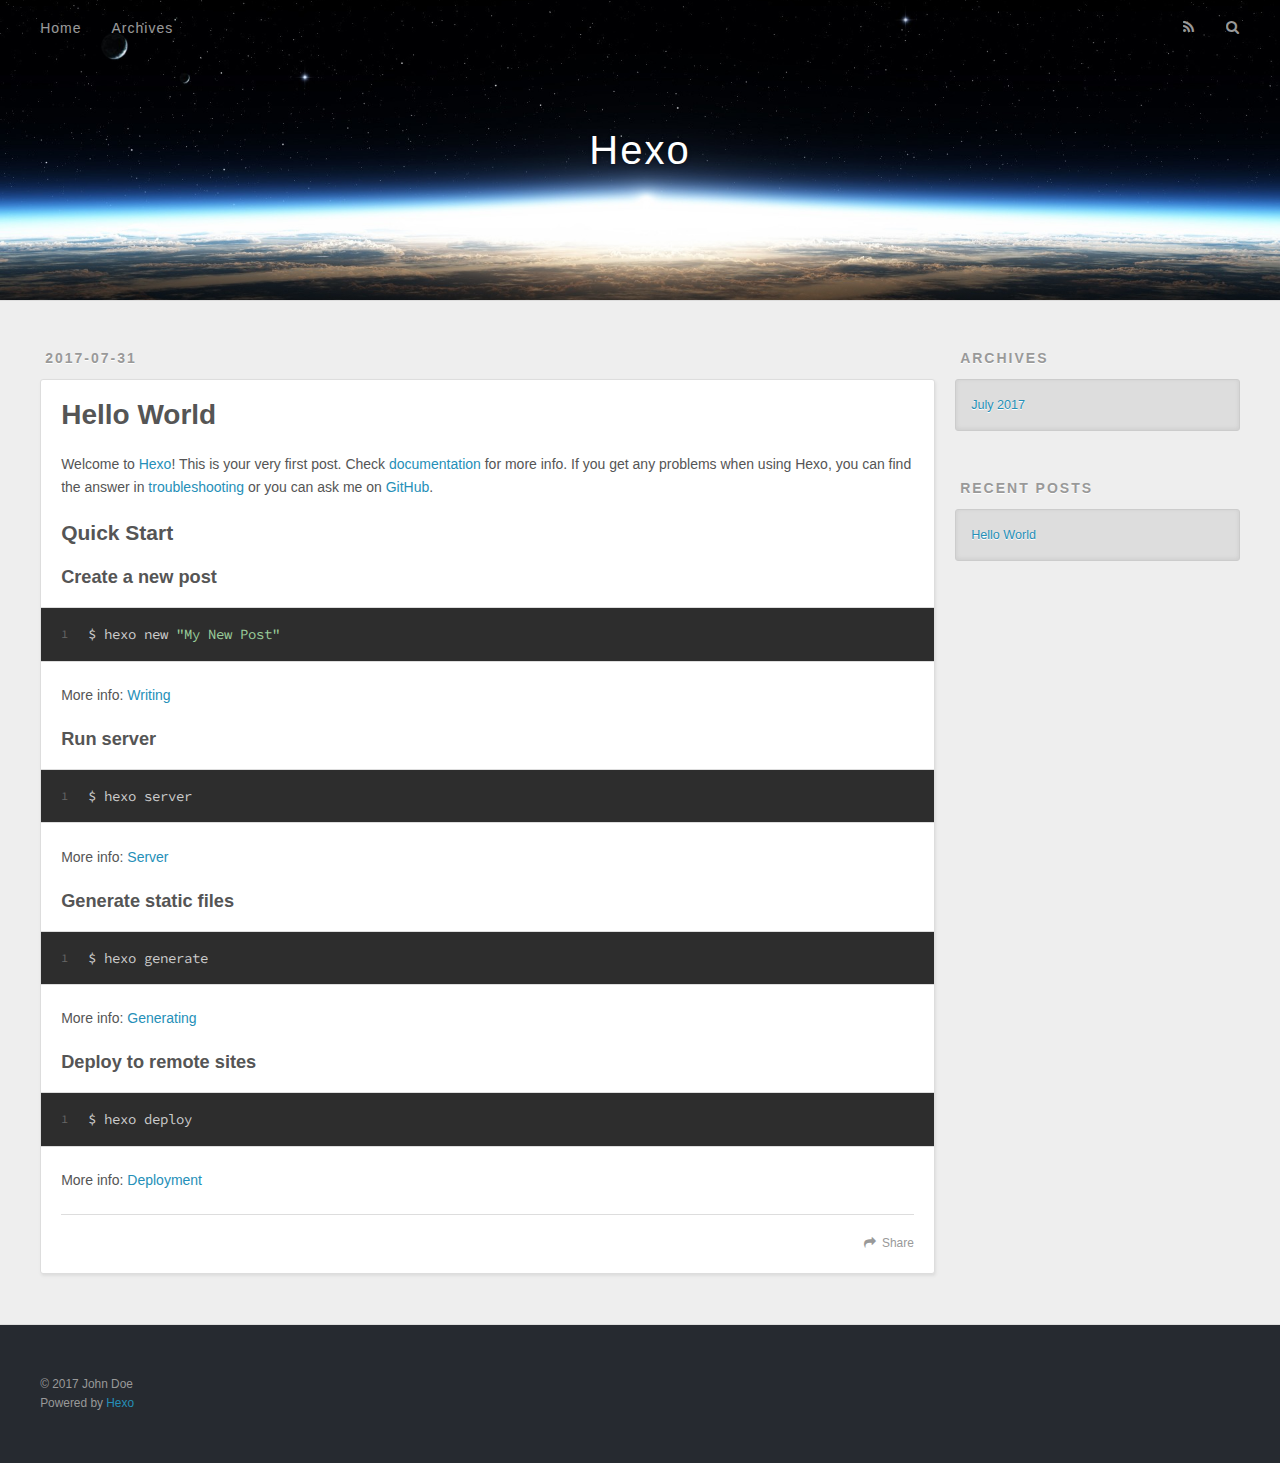
==== index.html @ 06f5e0d1 "Site updated: 2017-07-31 15:37:14" ====
<!DOCTYPE html>
<html>
<head>
  <meta charset="utf-8">
  
  <title>Hexo</title>
  <meta name="viewport" content="width=device-width, initial-scale=1, maximum-scale=1">
  <meta property="og:type" content="website">
<meta property="og:title" content="Hexo">
<meta property="og:url" content="http://www.hzyuanyong.cn/index.html">
<meta property="og:site_name" content="Hexo">
<meta name="twitter:card" content="summary">
<meta name="twitter:title" content="Hexo">
  
    <link rel="alternate" href="/atom.xml" title="Hexo" type="application/atom+xml">
  
  
    <link rel="icon" href="/favicon.png">
  
  
    <link href="//fonts.googleapis.com/css?family=Source+Code+Pro" rel="stylesheet" type="text/css">
  
  <link rel="stylesheet" href="/css/style.css">
  

</head>

<body>
  <div id="container">
    <div id="wrap">
      <header id="header">
  <div id="banner"></div>
  <div id="header-outer" class="outer">
    <div id="header-title" class="inner">
      <h1 id="logo-wrap">
        <a href="/" id="logo">Hexo</a>
      </h1>
      
    </div>
    <div id="header-inner" class="inner">
      <nav id="main-nav">
        <a id="main-nav-toggle" class="nav-icon"></a>
        
          <a class="main-nav-link" href="/">Home</a>
        
          <a class="main-nav-link" href="/archives">Archives</a>
        
      </nav>
      <nav id="sub-nav">
        
          <a id="nav-rss-link" class="nav-icon" href="/atom.xml" title="RSS Feed"></a>
        
        <a id="nav-search-btn" class="nav-icon" title="Search"></a>
      </nav>
      <div id="search-form-wrap">
        <form action="//google.com/search" method="get" accept-charset="UTF-8" class="search-form"><input type="search" name="q" class="search-form-input" placeholder="Search"><button type="submit" class="search-form-submit">&#xF002;</button><input type="hidden" name="sitesearch" value="http://www.hzyuanyong.cn"></form>
      </div>
    </div>
  </div>
</header>
      <div class="outer">
        <section id="main">
  
    <article id="post-hello-world" class="article article-type-post" itemscope itemprop="blogPost">
  <div class="article-meta">
    <a href="/2017/07/31/hello-world/" class="article-date">
  <time datetime="2017-07-31T07:21:22.000Z" itemprop="datePublished">2017-07-31</time>
</a>
    
  </div>
  <div class="article-inner">
    
    
      <header class="article-header">
        
  
    <h1 itemprop="name">
      <a class="article-title" href="/2017/07/31/hello-world/">Hello World</a>
    </h1>
  

      </header>
    
    <div class="article-entry" itemprop="articleBody">
      
        <p>Welcome to <a href="https://hexo.io/" target="_blank" rel="external">Hexo</a>! This is your very first post. Check <a href="https://hexo.io/docs/" target="_blank" rel="external">documentation</a> for more info. If you get any problems when using Hexo, you can find the answer in <a href="https://hexo.io/docs/troubleshooting.html" target="_blank" rel="external">troubleshooting</a> or you can ask me on <a href="https://github.com/hexojs/hexo/issues" target="_blank" rel="external">GitHub</a>.</p>
<h2 id="Quick-Start"><a href="#Quick-Start" class="headerlink" title="Quick Start"></a>Quick Start</h2><h3 id="Create-a-new-post"><a href="#Create-a-new-post" class="headerlink" title="Create a new post"></a>Create a new post</h3><figure class="highlight bash"><table><tr><td class="gutter"><pre><div class="line">1</div></pre></td><td class="code"><pre><div class="line">$ hexo new <span class="string">"My New Post"</span></div></pre></td></tr></table></figure>
<p>More info: <a href="https://hexo.io/docs/writing.html" target="_blank" rel="external">Writing</a></p>
<h3 id="Run-server"><a href="#Run-server" class="headerlink" title="Run server"></a>Run server</h3><figure class="highlight bash"><table><tr><td class="gutter"><pre><div class="line">1</div></pre></td><td class="code"><pre><div class="line">$ hexo server</div></pre></td></tr></table></figure>
<p>More info: <a href="https://hexo.io/docs/server.html" target="_blank" rel="external">Server</a></p>
<h3 id="Generate-static-files"><a href="#Generate-static-files" class="headerlink" title="Generate static files"></a>Generate static files</h3><figure class="highlight bash"><table><tr><td class="gutter"><pre><div class="line">1</div></pre></td><td class="code"><pre><div class="line">$ hexo generate</div></pre></td></tr></table></figure>
<p>More info: <a href="https://hexo.io/docs/generating.html" target="_blank" rel="external">Generating</a></p>
<h3 id="Deploy-to-remote-sites"><a href="#Deploy-to-remote-sites" class="headerlink" title="Deploy to remote sites"></a>Deploy to remote sites</h3><figure class="highlight bash"><table><tr><td class="gutter"><pre><div class="line">1</div></pre></td><td class="code"><pre><div class="line">$ hexo deploy</div></pre></td></tr></table></figure>
<p>More info: <a href="https://hexo.io/docs/deployment.html" target="_blank" rel="external">Deployment</a></p>

      
    </div>
    <footer class="article-footer">
      <a data-url="http://www.hzyuanyong.cn/2017/07/31/hello-world/" data-id="cj5rudbe00000wp45pvt9ga1l" class="article-share-link">Share</a>
      
      
    </footer>
  </div>
  
</article>


  

</section>
        
          <aside id="sidebar">
  
    

  
    

  
    
  
    
  <div class="widget-wrap">
    <h3 class="widget-title">Archives</h3>
    <div class="widget">
      <ul class="archive-list"><li class="archive-list-item"><a class="archive-list-link" href="/archives/2017/07/">July 2017</a></li></ul>
    </div>
  </div>


  
    
  <div class="widget-wrap">
    <h3 class="widget-title">Recent Posts</h3>
    <div class="widget">
      <ul>
        
          <li>
            <a href="/2017/07/31/hello-world/">Hello World</a>
          </li>
        
      </ul>
    </div>
  </div>

  
</aside>
        
      </div>
      <footer id="footer">
  
  <div class="outer">
    <div id="footer-info" class="inner">
      &copy; 2017 John Doe<br>
      Powered by <a href="http://hexo.io/" target="_blank">Hexo</a>
    </div>
  </div>
</footer>
    </div>
    <nav id="mobile-nav">
  
    <a href="/" class="mobile-nav-link">Home</a>
  
    <a href="/archives" class="mobile-nav-link">Archives</a>
  
</nav>
    

<script src="//ajax.googleapis.com/ajax/libs/jquery/2.0.3/jquery.min.js"></script>


  <link rel="stylesheet" href="/fancybox/jquery.fancybox.css">
  <script src="/fancybox/jquery.fancybox.pack.js"></script>


<script src="/js/script.js"></script>

  </div>
</body>
</html>
---- css/style.css ----
body {
  width: 100%;
}
body:before,
body:after {
  content: "";
  display: table;
}
body:after {
  clear: both;
}
html,
body,
div,
span,
applet,
object,
iframe,
h1,
h2,
h3,
h4,
h5,
h6,
p,
blockquote,
pre,
a,
abbr,
acronym,
address,
big,
cite,
code,
del,
dfn,
em,
img,
ins,
kbd,
q,
s,
samp,
small,
strike,
strong,
sub,
sup,
tt,
var,
dl,
dt,
dd,
ol,
ul,
li,
fieldset,
form,
label,
legend,
table,
caption,
tbody,
tfoot,
thead,
tr,
th,
td {
  margin: 0;
  padding: 0;
  border: 0;
  outline: 0;
  font-weight: inherit;
  font-style: inherit;
  font-family: inherit;
  font-size: 100%;
  vertical-align: baseline;
}
body {
  line-height: 1;
  color: #000;
  background: #fff;
}
ol,
ul {
  list-style: none;
}
table {
  border-collapse: separate;
  border-spacing: 0;
  vertical-align: middle;
}
caption,
th,
td {
  text-align: left;
  font-weight: normal;
  vertical-align: middle;
}
a img {
  border: none;
}
input,
button {
  margin: 0;
  padding: 0;
}
input::-moz-focus-inner,
button::-moz-focus-inner {
  border: 0;
  padding: 0;
}
@font-face {
  font-family: FontAwesome;
  font-style: normal;
  font-weight: normal;
  src: url("fonts/fontawesome-webfont.eot?v=#4.0.3");
  src: url("fonts/fontawesome-webfont.eot?#iefix&v=#4.0.3") format("embedded-opentype"), url("fonts/fontawesome-webfont.woff?v=#4.0.3") format("woff"), url("fonts/fontawesome-webfont.ttf?v=#4.0.3") format("truetype"), url("fonts/fontawesome-webfont.svg#fontawesomeregular?v=#4.0.3") format("svg");
}
html,
body,
#container {
  height: 100%;
}
body {
  background: #eee;
  font: 14px "Helvetica Neue", Helvetica, Arial, sans-serif;
  -webkit-text-size-adjust: 100%;
}
.outer {
  max-width: 1220px;
  margin: 0 auto;
  padding: 0 20px;
}
.outer:before,
.outer:after {
  content: "";
  display: table;
}
.outer:after {
  clear: both;
}
.inner {
  display: inline;
  float: left;
  width: 98.33333333333333%;
  margin: 0 0.833333333333333%;
}
.left,
.alignleft {
  float: left;
}
.right,
.alignright {
  float: right;
}
.clear {
  clear: both;
}
#container {
  position: relative;
}
.mobile-nav-on {
  overflow: hidden;
}
#wrap {
  height: 100%;
  width: 100%;
  position: absolute;
  top: 0;
  left: 0;
  -webkit-transition: 0.2s ease-out;
  -moz-transition: 0.2s ease-out;
  -ms-transition: 0.2s ease-out;
  transition: 0.2s ease-out;
  z-index: 1;
  background: #eee;
}
.mobile-nav-on #wrap {
  left: 280px;
}
@media screen and (min-width: 768px) {
  #main {
    display: inline;
    float: left;
    width: 73.33333333333333%;
    margin: 0 0.833333333333333%;
  }
}
.article-date,
.article-category-link,
.archive-year,
.widget-title {
  text-decoration: none;
  text-transform: uppercase;
  letter-spacing: 2px;
  color: #999;
  margin-bottom: 1em;
  margin-left: 5px;
  line-height: 1em;
  text-shadow: 0 1px #fff;
  font-weight: bold;
}
.article-inner,
.archive-article-inner {
  background: #fff;
  -webkit-box-shadow: 1px 2px 3px #ddd;
  box-shadow: 1px 2px 3px #ddd;
  border: 1px solid #ddd;
  border-radius: 3px;
}
.article-entry h1,
.widget h1 {
  font-size: 2em;
}
.article-entry h2,
.widget h2 {
  font-size: 1.5em;
}
.article-entry h3,
.widget h3 {
  font-size: 1.3em;
}
.article-entry h4,
.widget h4 {
  font-size: 1.2em;
}
.article-entry h5,
.widget h5 {
  font-size: 1em;
}
.article-entry h6,
.widget h6 {
  font-size: 1em;
  color: #999;
}
.article-entry hr,
.widget hr {
  border: 1px dashed #ddd;
}
.article-entry strong,
.widget strong {
  font-weight: bold;
}
.article-entry em,
.widget em,
.article-entry cite,
.widget cite {
  font-style: italic;
}
.article-entry sup,
.widget sup,
.article-entry sub,
.widget sub {
  font-size: 0.75em;
  line-height: 0;
  position: relative;
  vertical-align: baseline;
}
.article-entry sup,
.widget sup {
  top: -0.5em;
}
.article-entry sub,
.widget sub {
  bottom: -0.2em;
}
.article-entry small,
.widget small {
  font-size: 0.85em;
}
.article-entry acronym,
.widget acronym,
.article-entry abbr,
.widget abbr {
  border-bottom: 1px dotted;
}
.article-entry ul,
.widget ul,
.article-entry ol,
.widget ol,
.article-entry dl,
.widget dl {
  margin: 0 20px;
  line-height: 1.6em;
}
.article-entry ul ul,
.widget ul ul,
.article-entry ol ul,
.widget ol ul,
.article-entry ul ol,
.widget ul ol,
.article-entry ol ol,
.widget ol ol {
  margin-top: 0;
  margin-bottom: 0;
}
.article-entry ul,
.widget ul {
  list-style: disc;
}
.article-entry ol,
.widget ol {
  list-style: decimal;
}
.article-entry dt,
.widget dt {
  font-weight: bold;
}
#header {
  height: 300px;
  position: relative;
  border-bottom: 1px solid #ddd;
}
#header:before,
#header:after {
  content: "";
  position: absolute;
  left: 0;
  right: 0;
  height: 40px;
}
#header:before {
  top: 0;
  background: -webkit-linear-gradient(rgba(0,0,0,0.2), transparent);
  background: -moz-linear-gradient(rgba(0,0,0,0.2), transparent);
  background: -ms-linear-gradient(rgba(0,0,0,0.2), transparent);
  background: linear-gradient(rgba(0,0,0,0.2), transparent);
}
#header:after {
  bottom: 0;
  background: -webkit-linear-gradient(transparent, rgba(0,0,0,0.2));
  background: -moz-linear-gradient(transparent, rgba(0,0,0,0.2));
  background: -ms-linear-gradient(transparent, rgba(0,0,0,0.2));
  background: linear-gradient(transparent, rgba(0,0,0,0.2));
}
#header-outer {
  height: 100%;
  position: relative;
}
#header-inner {
  position: relative;
  overflow: hidden;
}
#banner {
  position: absolute;
  top: 0;
  left: 0;
  width: 100%;
  height: 100%;
  background: url("images/banner.jpg") center #000;
  -webkit-background-size: cover;
  -moz-background-size: cover;
  background-size: cover;
  z-index: -1;
}
#header-title {
  text-align: center;
  height: 40px;
  position: absolute;
  top: 50%;
  left: 0;
  margin-top: -20px;
}
#logo,
#subtitle {
  text-decoration: none;
  color: #fff;
  font-weight: 300;
  text-shadow: 0 1px 4px rgba(0,0,0,0.3);
}
#logo {
  font-size: 40px;
  line-height: 40px;
  letter-spacing: 2px;
}
#subtitle {
  font-size: 16px;
  line-height: 16px;
  letter-spacing: 1px;
}
#subtitle-wrap {
  margin-top: 16px;
}
#main-nav {
  float: left;
  margin-left: -15px;
}
.nav-icon,
.main-nav-link {
  float: left;
  color: #fff;
  opacity: 0.6;
  text-decoration: none;
  text-shadow: 0 1px rgba(0,0,0,0.2);
  -webkit-transition: opacity 0.2s;
  -moz-transition: opacity 0.2s;
  -ms-transition: opacity 0.2s;
  transition: opacity 0.2s;
  display: block;
  padding: 20px 15px;
}
.nav-icon:hover,
.main-nav-link:hover {
  opacity: 1;
}
.nav-icon {
  font-family: FontAwesome;
  text-align: center;
  font-size: 14px;
  width: 14px;
  height: 14px;
  padding: 20px 15px;
  position: relative;
  cursor: pointer;
}
.main-nav-link {
  font-weight: 300;
  letter-spacing: 1px;
}
@media screen and (max-width: 479px) {
  .main-nav-link {
    display: none;
  }
}
#main-nav-toggle {
  display: none;
}
#main-nav-toggle:before {
  content: "\f0c9";
}
@media screen and (max-width: 479px) {
  #main-nav-toggle {
    display: block;
  }
}
#sub-nav {
  float: right;
  margin-right: -15px;
}
#nav-rss-link:before {
  content: "\f09e";
}
#nav-search-btn:before {
  content: "\f002";
}
#search-form-wrap {
  position: absolute;
  top: 15px;
  width: 150px;
  height: 30px;
  right: -150px;
  opacity: 0;
  -webkit-transition: 0.2s ease-out;
  -moz-transition: 0.2s ease-out;
  -ms-transition: 0.2s ease-out;
  transition: 0.2s ease-out;
}
#search-form-wrap.on {
  opacity: 1;
  right: 0;
}
@media screen and (max-width: 479px) {
  #search-form-wrap {
    width: 100%;
    right: -100%;
  }
}
.search-form {
  position: absolute;
  top: 0;
  left: 0;
  right: 0;
  background: #fff;
  padding: 5px 15px;
  border-radius: 15px;
  -webkit-box-shadow: 0 0 10px rgba(0,0,0,0.3);
  box-shadow: 0 0 10px rgba(0,0,0,0.3);
}
.search-form-input {
  border: none;
  background: none;
  color: #555;
  width: 100%;
  font: 13px "Helvetica Neue", Helvetica, Arial, sans-serif;
  outline: none;
}
.search-form-input::-webkit-search-results-decoration,
.search-form-input::-webkit-search-cancel-button {
  -webkit-appearance: none;
}
.search-form-submit {
  position: absolute;
  top: 50%;
  right: 10px;
  margin-top: -7px;
  font: 13px FontAwesome;
  border: none;
  background: none;
  color: #bbb;
  cursor: pointer;
}
.search-form-submit:hover,
.search-form-submit:focus {
  color: #777;
}
.article {
  margin: 50px 0;
}
.article-inner {
  overflow: hidden;
}
.article-meta:before,
.article-meta:after {
  content: "";
  display: table;
}
.article-meta:after {
  clear: both;
}
.article-date {
  float: left;
}
.article-category {
  float: left;
  line-height: 1em;
  color: #ccc;
  text-shadow: 0 1px #fff;
  margin-left: 8px;
}
.article-category:before {
  content: "\2022";
}
.article-category-link {
  margin: 0 12px 1em;
}
.article-header {
  padding: 20px 20px 0;
}
.article-title {
  text-decoration: none;
  font-size: 2em;
  font-weight: bold;
  color: #555;
  line-height: 1.1em;
  -webkit-transition: color 0.2s;
  -moz-transition: color 0.2s;
  -ms-transition: color 0.2s;
  transition: color 0.2s;
}
a.article-title:hover {
  color: #258fb8;
}
.article-entry {
  color: #555;
  padding: 0 20px;
}
.article-entry:before,
.article-entry:after {
  content: "";
  display: table;
}
.article-entry:after {
  clear: both;
}
.article-entry p,
.article-entry table {
  line-height: 1.6em;
  margin: 1.6em 0;
}
.article-entry h1,
.article-entry h2,
.article-entry h3,
.article-entry h4,
.article-entry h5,
.article-entry h6 {
  font-weight: bold;
}
.article-entry h1,
.article-entry h2,
.article-entry h3,
.article-entry h4,
.article-entry h5,
.article-entry h6 {
  line-height: 1.1em;
  margin: 1.1em 0;
}
.article-entry a {
  color: #258fb8;
  text-decoration: none;
}
.article-entry a:hover {
  text-decoration: underline;
}
.article-entry ul,
.article-entry ol,
.article-entry dl {
  margin-top: 1.6em;
  margin-bottom: 1.6em;
}
.article-entry img,
.article-entry video {
  max-width: 100%;
  height: auto;
  display: block;
  margin: auto;
}
.article-entry iframe {
  border: none;
}
.article-entry table {
  width: 100%;
  border-collapse: collapse;
  border-spacing: 0;
}
.article-entry th {
  font-weight: bold;
  border-bottom: 3px solid #ddd;
  padding-bottom: 0.5em;
}
.article-entry td {
  border-bottom: 1px solid #ddd;
  padding: 10px 0;
}
.article-entry blockquote {
  font-family: Georgia, "Times New Roman", serif;
  font-size: 1.4em;
  margin: 1.6em 20px;
  text-align: center;
}
.article-entry blockquote footer {
  font-size: 14px;
  margin: 1.6em 0;
  font-family: "Helvetica Neue", Helvetica, Arial, sans-serif;
}
.article-entry blockquote footer cite:before {
  content: "—";
  padding: 0 0.5em;
}
.article-entry .pullquote {
  text-align: left;
  width: 45%;
  margin: 0;
}
.article-entry .pullquote.left {
  margin-left: 0.5em;
  margin-right: 1em;
}
.article-entry .pullquote.right {
  margin-right: 0.5em;
  margin-left: 1em;
}
.article-entry .caption {
  color: #999;
  display: block;
  font-size: 0.9em;
  margin-top: 0.5em;
  position: relative;
  text-align: center;
}
.article-entry .video-container {
  position: relative;
  padding-top: 56.25%;
  height: 0;
  overflow: hidden;
}
.article-entry .video-container iframe,
.article-entry .video-container object,
.article-entry .video-container embed {
  position: absolute;
  top: 0;
  left: 0;
  width: 100%;
  height: 100%;
  margin-top: 0;
}
.article-more-link a {
  display: inline-block;
  line-height: 1em;
  padding: 6px 15px;
  border-radius: 15px;
  background: #eee;
  color: #999;
  text-shadow: 0 1px #fff;
  text-decoration: none;
}
.article-more-link a:hover {
  background: #258fb8;
  color: #fff;
  text-decoration: none;
  text-shadow: 0 1px #1e7293;
}
.article-footer {
  font-size: 0.85em;
  line-height: 1.6em;
  border-top: 1px solid #ddd;
  padding-top: 1.6em;
  margin: 0 20px 20px;
}
.article-footer:before,
.article-footer:after {
  content: "";
  display: table;
}
.article-footer:after {
  clear: both;
}
.article-footer a {
  color: #999;
  text-decoration: none;
}
.article-footer a:hover {
  color: #555;
}
.article-tag-list-item {
  float: left;
  margin-right: 10px;
}
.article-tag-list-link:before {
  content: "#";
}
.article-comment-link {
  float: right;
}
.article-comment-link:before {
  content: "\f075";
  font-family: FontAwesome;
  padding-right: 8px;
}
.article-share-link {
  cursor: pointer;
  float: right;
  margin-left: 20px;
}
.article-share-link:before {
  content: "\f064";
  font-family: FontAwesome;
  padding-right: 6px;
}
#article-nav {
  position: relative;
}
#article-nav:before,
#article-nav:after {
  content: "";
  display: table;
}
#article-nav:after {
  clear: both;
}
@media screen and (min-width: 768px) {
  #article-nav {
    margin: 50px 0;
  }
  #article-nav:before {
    width: 8px;
    height: 8px;
    position: absolute;
    top: 50%;
    left: 50%;
    margin-top: -4px;
    margin-left: -4px;
    content: "";
    border-radius: 50%;
    background: #ddd;
    -webkit-box-shadow: 0 1px 2px #fff;
    box-shadow: 0 1px 2px #fff;
  }
}
.article-nav-link-wrap {
  text-decoration: none;
  text-shadow: 0 1px #fff;
  color: #999;
  -webkit-box-sizing: border-box;
  -moz-box-sizing: border-box;
  box-sizing: border-box;
  margin-top: 50px;
  text-align: center;
  display: block;
}
.article-nav-link-wrap:hover {
  color: #555;
}
@media screen and (min-width: 768px) {
  .article-nav-link-wrap {
    width: 50%;
    margin-top: 0;
  }
}
@media screen and (min-width: 768px) {
  #article-nav-newer {
    float: left;
    text-align: right;
    padding-right: 20px;
  }
}
@media screen and (min-width: 768px) {
  #article-nav-older {
    float: right;
    text-align: left;
    padding-left: 20px;
  }
}
.article-nav-caption {
  text-transform: uppercase;
  letter-spacing: 2px;
  color: #ddd;
  line-height: 1em;
  font-weight: bold;
}
#article-nav-newer .article-nav-caption {
  margin-right: -2px;
}
.article-nav-title {
  font-size: 0.85em;
  line-height: 1.6em;
  margin-top: 0.5em;
}
.article-share-box {
  position: absolute;
  display: none;
  background: #fff;
  -webkit-box-shadow: 1px 2px 10px rgba(0,0,0,0.2);
  box-shadow: 1px 2px 10px rgba(0,0,0,0.2);
  border-radius: 3px;
  margin-left: -145px;
  overflow: hidden;
  z-index: 1;
}
.article-share-box.on {
  display: block;
}
.article-share-input {
  width: 100%;
  background: none;
  -webkit-box-sizing: border-box;
  -moz-box-sizing: border-box;
  box-sizing: border-box;
  font: 14px "Helvetica Neue", Helvetica, Arial, sans-serif;
  padding: 0 15px;
  color: #555;
  outline: none;
  border: 1px solid #ddd;
  border-radius: 3px 3px 0 0;
  height: 36px;
  line-height: 36px;
}
.article-share-links {
  background: #eee;
}
.article-share-links:before,
.article-share-links:after {
  content: "";
  display: table;
}
.article-share-links:after {
  clear: both;
}
.article-share-twitter,
.article-share-facebook,
.article-share-pinterest,
.article-share-google {
  width: 50px;
  height: 36px;
  display: block;
  float: left;
  position: relative;
  color: #999;
  text-shadow: 0 1px #fff;
}
.article-share-twitter:before,
.article-share-facebook:before,
.article-share-pinterest:before,
.article-share-google:before {
  font-size: 20px;
  font-family: FontAwesome;
  width: 20px;
  height: 20px;
  position: absolute;
  top: 50%;
  left: 50%;
  margin-top: -10px;
  margin-left: -10px;
  text-align: center;
}
.article-share-twitter:hover,
.article-share-facebook:hover,
.article-share-pinterest:hover,
.article-share-google:hover {
  color: #fff;
}
.article-share-twitter:before {
  content: "\f099";
}
.article-share-twitter:hover {
  background: #00aced;
  text-shadow: 0 1px #008abe;
}
.article-share-facebook:before {
  content: "\f09a";
}
.article-share-facebook:hover {
  background: #3b5998;
  text-shadow: 0 1px #2f477a;
}
.article-share-pinterest:before {
  content: "\f0d2";
}
.article-share-pinterest:hover {
  background: #cb2027;
  text-shadow: 0 1px #a21a1f;
}
.article-share-google:before {
  content: "\f0d5";
}
.article-share-google:hover {
  background: #dd4b39;
  text-shadow: 0 1px #be3221;
}
.article-gallery {
  background: #000;
  position: relative;
}
.article-gallery-photos {
  position: relative;
  overflow: hidden;
}
.article-gallery-img {
  display: none;
  max-width: 100%;
}
.article-gallery-img:first-child {
  display: block;
}
.article-gallery-img.loaded {
  position: absolute;
  display: block;
}
.article-gallery-img img {
  display: block;
  max-width: 100%;
  margin: 0 auto;
}
#comments {
  background: #fff;
  -webkit-box-shadow: 1px 2px 3px #ddd;
  box-shadow: 1px 2px 3px #ddd;
  padding: 20px;
  border: 1px solid #ddd;
  border-radius: 3px;
  margin: 50px 0;
}
#comments a {
  color: #258fb8;
}
.archives-wrap {
  margin: 50px 0;
}
.archives:before,
.archives:after {
  content: "";
  display: table;
}
.archives:after {
  clear: both;
}
.archive-year-wrap {
  margin-bottom: 1em;
}
.archives {
  -webkit-column-gap: 10px;
  -moz-column-gap: 10px;
  column-gap: 10px;
}
@media screen and (min-width: 480px) and (max-width: 767px) {
  .archives {
    -webkit-column-count: 2;
    -moz-column-count: 2;
    column-count: 2;
  }
}
@media screen and (min-width: 768px) {
  .archives {
    -webkit-column-count: 3;
    -moz-column-count: 3;
    column-count: 3;
  }
}
.archive-article {
  -webkit-column-break-inside: avoid;
  page-break-inside: avoid;
  overflow: hidden;
  break-inside: avoid-column;
}
.archive-article-inner {
  padding: 10px;
  margin-bottom: 15px;
}
.archive-article-title {
  text-decoration: none;
  font-weight: bold;
  color: #555;
  -webkit-transition: color 0.2s;
  -moz-transition: color 0.2s;
  -ms-transition: color 0.2s;
  transition: color 0.2s;
  line-height: 1.6em;
}
.archive-article-title:hover {
  color: #258fb8;
}
.archive-article-footer {
  margin-top: 1em;
}
.archive-article-date {
  color: #999;
  text-decoration: none;
  font-size: 0.85em;
  line-height: 1em;
  margin-bottom: 0.5em;
  display: block;
}
#page-nav {
  margin: 50px auto;
  background: #fff;
  -webkit-box-shadow: 1px 2px 3px #ddd;
  box-shadow: 1px 2px 3px #ddd;
  border: 1px solid #ddd;
  border-radius: 3px;
  text-align: center;
  color: #999;
  overflow: hidden;
}
#page-nav:before,
#page-nav:after {
  content: "";
  display: table;
}
#page-nav:after {
  clear: both;
}
#page-nav a,
#page-nav span {
  padding: 10px 20px;
  line-height: 1;
  height: 2ex;
}
#page-nav a {
  color: #999;
  text-decoration: none;
}
#page-nav a:hover {
  background: #999;
  color: #fff;
}
#page-nav .prev {
  float: left;
}
#page-nav .next {
  float: right;
}
#page-nav .page-number {
  display: inline-block;
}
@media screen and (max-width: 479px) {
  #page-nav .page-number {
    display: none;
  }
}
#page-nav .current {
  color: #555;
  font-weight: bold;
}
#page-nav .space {
  color: #ddd;
}
#footer {
  background: #262a30;
  padding: 50px 0;
  border-top: 1px solid #ddd;
  color: #999;
}
#footer a {
  color: #258fb8;
  text-decoration: none;
}
#footer a:hover {
  text-decoration: underline;
}
#footer-info {
  line-height: 1.6em;
  font-size: 0.85em;
}
.article-entry pre,
.article-entry .highlight {
  background: #2d2d2d;
  margin: 0 -20px;
  padding: 15px 20px;
  border-style: solid;
  border-color: #ddd;
  border-width: 1px 0;
  overflow: auto;
  color: #ccc;
  line-height: 22.400000000000002px;
}
.article-entry .highlight .gutter pre,
.article-entry .gist .gist-file .gist-data .line-numbers {
  color: #666;
  font-size: 0.85em;
}
.article-entry pre,
.article-entry code {
  font-family: "Source Code Pro", Consolas, Monaco, Menlo, Consolas, monospace;
}
.article-entry code {
  background: #eee;
  text-shadow: 0 1px #fff;
  padding: 0 0.3em;
}
.article-entry pre code {
  background: none;
  text-shadow: none;
  padding: 0;
}
.article-entry .highlight pre {
  border: none;
  margin: 0;
  padding: 0;
}
.article-entry .highlight table {
  margin: 0;
  width: auto;
}
.article-entry .highlight td {
  border: none;
  padding: 0;
}
.article-entry .highlight figcaption {
  font-size: 0.85em;
  color: #999;
  line-height: 1em;
  margin-bottom: 1em;
}
.article-entry .highlight figcaption:before,
.article-entry .highlight figcaption:after {
  content: "";
  display: table;
}
.article-entry .highlight figcaption:after {
  clear: both;
}
.article-entry .highlight figcaption a {
  float: right;
}
.article-entry .highlight .gutter pre {
  text-align: right;
  padding-right: 20px;
}
.article-entry .highlight .line {
  height: 22.400000000000002px;
}
.article-entry .highlight .line.marked {
  background: #515151;
}
.article-entry .gist {
  margin: 0 -20px;
  border-style: solid;
  border-color: #ddd;
  border-width: 1px 0;
  background: #2d2d2d;
  padding: 15px 20px 15px 0;
}
.article-entry .gist .gist-file {
  border: none;
  font-family: "Source Code Pro", Consolas, Monaco, Menlo, Consolas, monospace;
  margin: 0;
}
.article-entry .gist .gist-file .gist-data {
  background: none;
  border: none;
}
.article-entry .gist .gist-file .gist-data .line-numbers {
  background: none;
  border: none;
  padding: 0 20px 0 0;
}
.article-entry .gist .gist-file .gist-data .line-data {
  padding: 0 !important;
}
.article-entry .gist .gist-file .highlight {
  margin: 0;
  padding: 0;
  border: none;
}
.article-entry .gist .gist-file .gist-meta {
  background: #2d2d2d;
  color: #999;
  font: 0.85em "Helvetica Neue", Helvetica, Arial, sans-serif;
  text-shadow: 0 0;
  padding: 0;
  margin-top: 1em;
  margin-left: 20px;
}
.article-entry .gist .gist-file .gist-meta a {
  color: #258fb8;
  font-weight: normal;
}
.article-entry .gist .gist-file .gist-meta a:hover {
  text-decoration: underline;
}
pre .comment,
pre .title {
  color: #999;
}
pre .variable,
pre .attribute,
pre .tag,
pre .regexp,
pre .ruby .constant,
pre .xml .tag .title,
pre .xml .pi,
pre .xml .doctype,
pre .html .doctype,
pre .css .id,
pre .css .class,
pre .css .pseudo {
  color: #f2777a;
}
pre .number,
pre .preprocessor,
pre .built_in,
pre .literal,
pre .params,
pre .constant {
  color: #f99157;
}
pre .class,
pre .ruby .class .title,
pre .css .rules .attribute {
  color: #9c9;
}
pre .string,
pre .value,
pre .inheritance,
pre .header,
pre .ruby .symbol,
pre .xml .cdata {
  color: #9c9;
}
pre .css .hexcolor {
  color: #6cc;
}
pre .function,
pre .python .decorator,
pre .python .title,
pre .ruby .function .title,
pre .ruby .title .keyword,
pre .perl .sub,
pre .javascript .title,
pre .coffeescript .title {
  color: #69c;
}
pre .keyword,
pre .javascript .function {
  color: #c9c;
}
@media screen and (max-width: 479px) {
  #mobile-nav {
    position: absolute;
    top: 0;
    left: 0;
    width: 280px;
    height: 100%;
    background: #191919;
    border-right: 1px solid #fff;
  }
}
@media screen and (max-width: 479px) {
  .mobile-nav-link {
    display: block;
    color: #999;
    text-decoration: none;
    padding: 15px 20px;
    font-weight: bold;
  }
  .mobile-nav-link:hover {
    color: #fff;
  }
}
@media screen and (min-width: 768px) {
  #sidebar {
    display: inline;
    float: left;
    width: 23.333333333333332%;
    margin: 0 0.833333333333333%;
  }
}
.widget-wrap {
  margin: 50px 0;
}
.widget {
  color: #777;
  text-shadow: 0 1px #fff;
  background: #ddd;
  -webkit-box-shadow: 0 -1px 4px #ccc inset;
  box-shadow: 0 -1px 4px #ccc inset;
  border: 1px solid #ccc;
  padding: 15px;
  border-radius: 3px;
}
.widget a {
  color: #258fb8;
  text-decoration: none;
}
.widget a:hover {
  text-decoration: underline;
}
.widget ul ul,
.widget ol ul,
.widget dl ul,
.widget ul ol,
.widget ol ol,
.widget dl ol,
.widget ul dl,
.widget ol dl,
.widget dl dl {
  margin-left: 15px;
  list-style: disc;
}
.widget {
  line-height: 1.6em;
  word-wrap: break-word;
  font-size: 0.9em;
}
.widget ul,
.widget ol {
  list-style: none;
  margin: 0;
}
.widget ul ul,
.widget ol ul,
.widget ul ol,
.widget ol ol {
  margin: 0 20px;
}
.widget ul ul,
.widget ol ul {
  list-style: disc;
}
.widget ul ol,
.widget ol ol {
  list-style: decimal;
}
.category-list-count,
.tag-list-count,
.archive-list-count {
  padding-left: 5px;
  color: #999;
  font-size: 0.85em;
}
.category-list-count:before,
.tag-list-count:before,
.archive-list-count:before {
  content: "(";
}
.category-list-count:after,
.tag-list-count:after,
.archive-list-count:after {
  content: ")";
}
.tagcloud a {
  margin-right: 5px;
  display: inline-block;
}
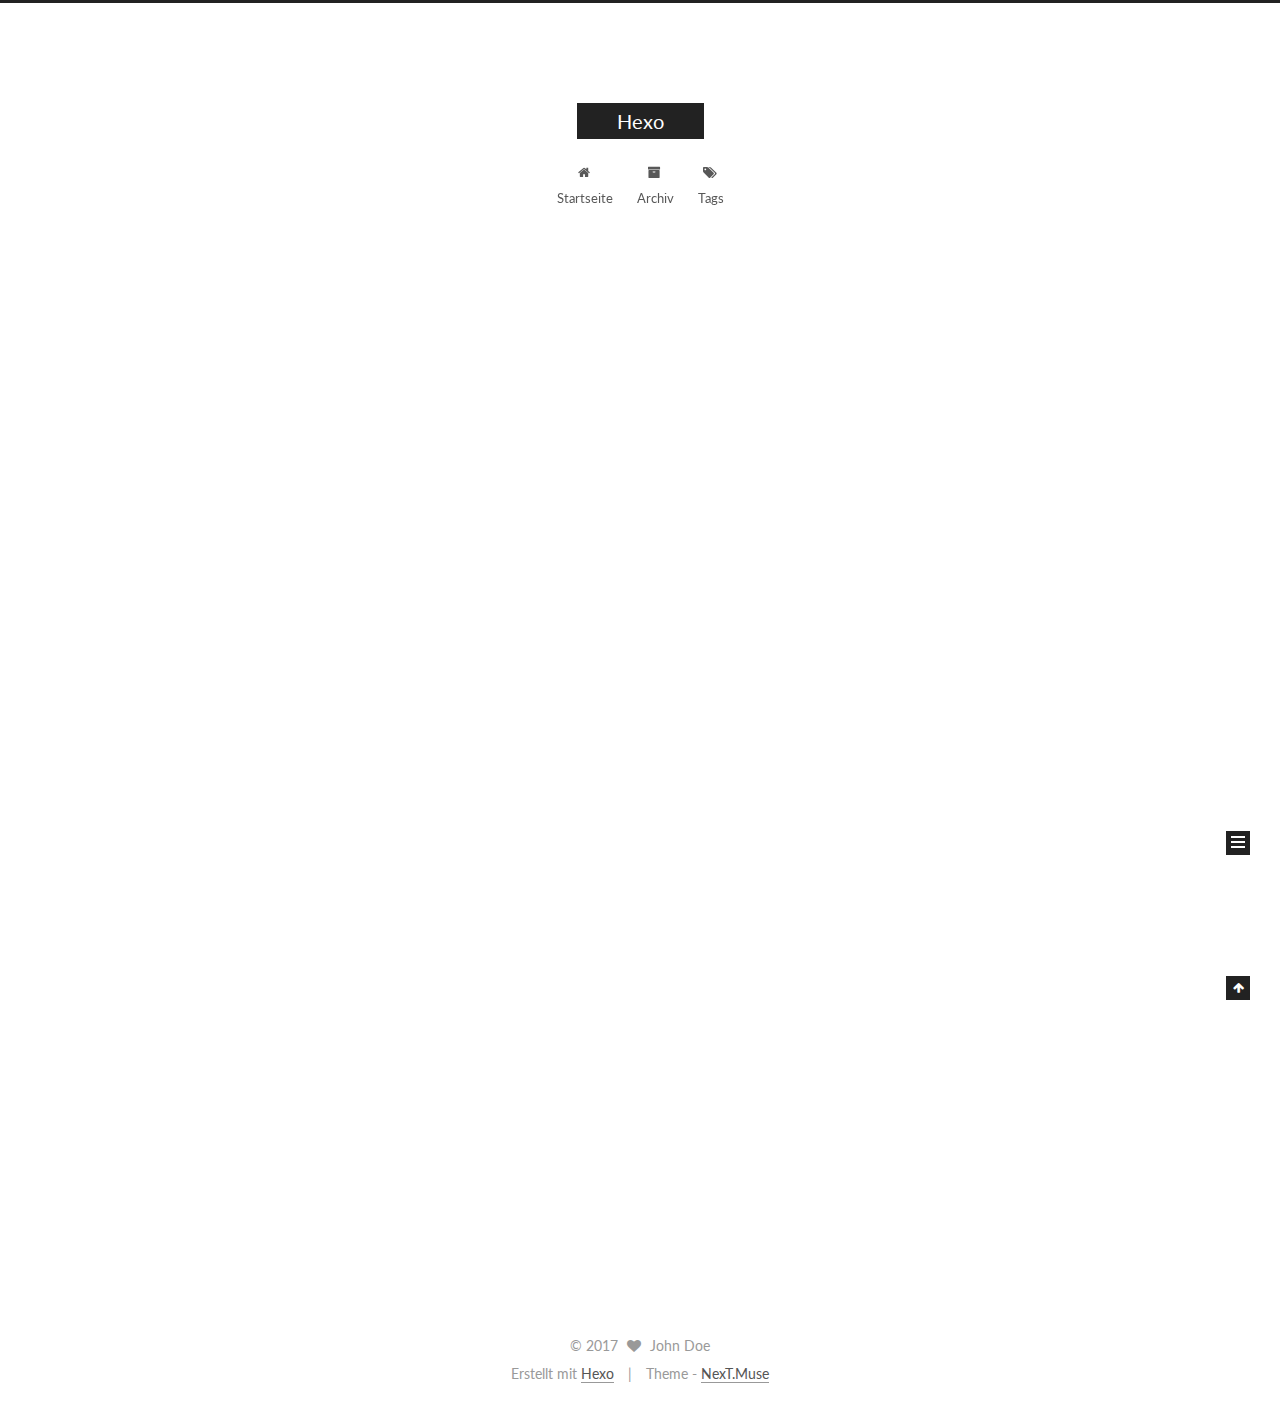
==== commit c9768ddb: "Site updated: 2017-07-31 16:36:01" ====
--- a/index.html
+++ b/index.html
@@ -1,89 +1,327 @@
 <!DOCTYPE html>
-<html>
+
+
+
+  
+
+
+<html class="theme-next muse use-motion" lang="">
 <head>
-  <meta charset="utf-8">
-  
-  <title>Hexo</title>
-  <meta name="viewport" content="width=device-width, initial-scale=1, maximum-scale=1">
-  <meta property="og:type" content="website">
+  <meta charset="UTF-8"/>
+<meta http-equiv="X-UA-Compatible" content="IE=edge" />
+<meta name="viewport" content="width=device-width, initial-scale=1, maximum-scale=1"/>
+
+
+
+
+
+
+
+
+
+<meta http-equiv="Cache-Control" content="no-transform" />
+<meta http-equiv="Cache-Control" content="no-siteapp" />
+
+
+
+
+
+
+
+
+
+
+
+
+
+
+
+  
+  
+  <link href="/lib/fancybox/source/jquery.fancybox.css?v=2.1.5" rel="stylesheet" type="text/css" />
+
+
+
+
+  
+  
+  
+  
+
+  
+    
+    
+  
+
+  
+
+  
+
+  
+
+  
+
+  
+    
+    
+    <link href="//fonts.googleapis.com/css?family=Lato:300,300italic,400,400italic,700,700italic&subset=latin,latin-ext" rel="stylesheet" type="text/css">
+  
+
+
+
+
+
+
+<link href="/lib/font-awesome/css/font-awesome.min.css?v=4.6.2" rel="stylesheet" type="text/css" />
+
+<link href="/css/main.css?v=5.1.1" rel="stylesheet" type="text/css" />
+
+
+  <meta name="keywords" content="Hexo, NexT" />
+
+
+
+
+
+
+
+
+  <link rel="shortcut icon" type="image/x-icon" href="/favicon.ico?v=5.1.1" />
+
+
+
+
+
+
+<meta property="og:type" content="website">
 <meta property="og:title" content="Hexo">
 <meta property="og:url" content="http://www.hzyuanyong.cn/index.html">
 <meta property="og:site_name" content="Hexo">
 <meta name="twitter:card" content="summary">
 <meta name="twitter:title" content="Hexo">
-  
-    <link rel="alternate" href="/atom.xml" title="Hexo" type="application/atom+xml">
-  
-  
-    <link rel="icon" href="/favicon.png">
-  
-  
-    <link href="//fonts.googleapis.com/css?family=Source+Code+Pro" rel="stylesheet" type="text/css">
-  
-  <link rel="stylesheet" href="/css/style.css">
-  
+
+
+
+<script type="text/javascript" id="hexo.configurations">
+  var NexT = window.NexT || {};
+  var CONFIG = {
+    root: '/',
+    scheme: 'Muse',
+    sidebar: {"position":"left","display":"post","offset":12,"offset_float":0,"b2t":false,"scrollpercent":false,"onmobile":false},
+    fancybox: true,
+    motion: true,
+    duoshuo: {
+      userId: '0',
+      author: 'Author'
+    },
+    algolia: {
+      applicationID: '',
+      apiKey: '',
+      indexName: '',
+      hits: {"per_page":10},
+      labels: {"input_placeholder":"Search for Posts","hits_empty":"We didn't find any results for the search: ${query}","hits_stats":"${hits} results found in ${time} ms"}
+    }
+  };
+</script>
+
+
+
+  <link rel="canonical" href="http://www.hzyuanyong.cn/"/>
+
+
+
+
+
+  <title>Hexo</title>
+  
+
+
+
+
+
+
+
+
+
+
+
+
+
 
 </head>
 
-<body>
-  <div id="container">
-    <div id="wrap">
-      <header id="header">
-  <div id="banner"></div>
-  <div id="header-outer" class="outer">
-    <div id="header-title" class="inner">
-      <h1 id="logo-wrap">
-        <a href="/" id="logo">Hexo</a>
-      </h1>
-      
+<body itemscope itemtype="http://schema.org/WebPage" lang="">
+
+  
+  
+    
+  
+
+  <div class="container sidebar-position-left 
+   page-home 
+ ">
+    <div class="headband"></div>
+
+    <header id="header" class="header" itemscope itemtype="http://schema.org/WPHeader">
+      <div class="header-inner"><div class="site-brand-wrapper">
+  <div class="site-meta ">
+    
+
+    <div class="custom-logo-site-title">
+      <a href="/"  class="brand" rel="start">
+        <span class="logo-line-before"><i></i></span>
+        <span class="site-title">Hexo</span>
+        <span class="logo-line-after"><i></i></span>
+      </a>
     </div>
-    <div id="header-inner" class="inner">
-      <nav id="main-nav">
-        <a id="main-nav-toggle" class="nav-icon"></a>
-        
-          <a class="main-nav-link" href="/">Home</a>
-        
-          <a class="main-nav-link" href="/archives">Archives</a>
-        
-      </nav>
-      <nav id="sub-nav">
-        
-          <a id="nav-rss-link" class="nav-icon" href="/atom.xml" title="RSS Feed"></a>
-        
-        <a id="nav-search-btn" class="nav-icon" title="Search"></a>
-      </nav>
-      <div id="search-form-wrap">
-        <form action="//google.com/search" method="get" accept-charset="UTF-8" class="search-form"><input type="search" name="q" class="search-form-input" placeholder="Search"><button type="submit" class="search-form-submit">&#xF002;</button><input type="hidden" name="sitesearch" value="http://www.hzyuanyong.cn"></form>
-      </div>
-    </div>
+      
+        <p class="site-subtitle"></p>
+      
   </div>
-</header>
-      <div class="outer">
-        <section id="main">
-  
-    <article id="post-hello-world" class="article article-type-post" itemscope itemprop="blogPost">
-  <div class="article-meta">
-    <a href="/2017/07/31/hello-world/" class="article-date">
-  <time datetime="2017-07-31T07:21:22.000Z" itemprop="datePublished">2017-07-31</time>
-</a>
-    
+
+  <div class="site-nav-toggle">
+    <button>
+      <span class="btn-bar"></span>
+      <span class="btn-bar"></span>
+      <span class="btn-bar"></span>
+    </button>
   </div>
-  <div class="article-inner">
-    
-    
-      <header class="article-header">
-        
-  
-    <h1 itemprop="name">
-      <a class="article-title" href="/2017/07/31/hello-world/">Hello World</a>
-    </h1>
-  
-
+</div>
+
+<nav class="site-nav">
+  
+
+  
+    <ul id="menu" class="menu">
+      
+        
+        <li class="menu-item menu-item-home">
+          <a href="/" rel="section">
+            
+              <i class="menu-item-icon fa fa-fw fa-home"></i> <br />
+            
+            Startseite
+          </a>
+        </li>
+      
+        
+        <li class="menu-item menu-item-archives">
+          <a href="/archives/" rel="section">
+            
+              <i class="menu-item-icon fa fa-fw fa-archive"></i> <br />
+            
+            Archiv
+          </a>
+        </li>
+      
+        
+        <li class="menu-item menu-item-tags">
+          <a href="/tags/" rel="section">
+            
+              <i class="menu-item-icon fa fa-fw fa-tags"></i> <br />
+            
+            Tags
+          </a>
+        </li>
+      
+
+      
+    </ul>
+  
+
+  
+</nav>
+
+
+
+ </div>
+    </header>
+
+    <main id="main" class="main">
+      <div class="main-inner">
+        <div class="content-wrap">
+          <div id="content" class="content">
+            
+  <section id="posts" class="posts-expand">
+    
+      
+
+  
+
+  
+  
+  
+
+  <article class="post post-type-normal " itemscope itemtype="http://schema.org/Article">
+    <link itemprop="mainEntityOfPage" href="http://www.hzyuanyong.cn/2017/07/31/hello-world/">
+
+    <span hidden itemprop="author" itemscope itemtype="http://schema.org/Person">
+      <meta itemprop="name" content="John Doe">
+      <meta itemprop="description" content="">
+      <meta itemprop="image" content="/images/avatar.gif">
+    </span>
+
+    <span hidden itemprop="publisher" itemscope itemtype="http://schema.org/Organization">
+      <meta itemprop="name" content="Hexo">
+    </span>
+
+    
+      <header class="post-header">
+
+        
+        
+          <h1 class="post-title" itemprop="name headline">
+                
+                <a class="post-title-link" href="/2017/07/31/hello-world/" itemprop="url">Hello World</a></h1>
+        
+
+        <div class="post-meta">
+          <span class="post-time">
+            
+              <span class="post-meta-item-icon">
+                <i class="fa fa-calendar-o"></i>
+              </span>
+              
+                <span class="post-meta-item-text">Veröffentlicht am</span>
+              
+              <time title="Post created" itemprop="dateCreated datePublished" datetime="2017-07-31T15:21:22+08:00">
+                2017-07-31
+              </time>
+            
+
+            
+
+            
+          </span>
+
+          
+
+          
+            
+          
+
+          
+          
+
+          
+
+          
+
+          
+
+        </div>
       </header>
     
-    <div class="article-entry" itemprop="articleBody">
-      
-        <p>Welcome to <a href="https://hexo.io/" target="_blank" rel="external">Hexo</a>! This is your very first post. Check <a href="https://hexo.io/docs/" target="_blank" rel="external">documentation</a> for more info. If you get any problems when using Hexo, you can find the answer in <a href="https://hexo.io/docs/troubleshooting.html" target="_blank" rel="external">troubleshooting</a> or you can ask me on <a href="https://github.com/hexojs/hexo/issues" target="_blank" rel="external">GitHub</a>.</p>
+
+    <div class="post-body" itemprop="articleBody">
+
+      
+      
+
+      
+        
+          
+            <p>Welcome to <a href="https://hexo.io/" target="_blank" rel="external">Hexo</a>! This is your very first post. Check <a href="https://hexo.io/docs/" target="_blank" rel="external">documentation</a> for more info. If you get any problems when using Hexo, you can find the answer in <a href="https://hexo.io/docs/troubleshooting.html" target="_blank" rel="external">troubleshooting</a> or you can ask me on <a href="https://github.com/hexojs/hexo/issues" target="_blank" rel="external">GitHub</a>.</p>
 <h2 id="Quick-Start"><a href="#Quick-Start" class="headerlink" title="Quick Start"></a>Quick Start</h2><h3 id="Create-a-new-post"><a href="#Create-a-new-post" class="headerlink" title="Create a new post"></a>Create a new post</h3><figure class="highlight bash"><table><tr><td class="gutter"><pre><div class="line">1</div></pre></td><td class="code"><pre><div class="line">$ hexo new <span class="string">"My New Post"</span></div></pre></td></tr></table></figure>
 <p>More info: <a href="https://hexo.io/docs/writing.html" target="_blank" rel="external">Writing</a></p>
 <h3 id="Run-server"><a href="#Run-server" class="headerlink" title="Run server"></a>Run server</h3><figure class="highlight bash"><table><tr><td class="gutter"><pre><div class="line">1</div></pre></td><td class="code"><pre><div class="line">$ hexo server</div></pre></td></tr></table></figure>
@@ -93,88 +331,283 @@
 <h3 id="Deploy-to-remote-sites"><a href="#Deploy-to-remote-sites" class="headerlink" title="Deploy to remote sites"></a>Deploy to remote sites</h3><figure class="highlight bash"><table><tr><td class="gutter"><pre><div class="line">1</div></pre></td><td class="code"><pre><div class="line">$ hexo deploy</div></pre></td></tr></table></figure>
 <p>More info: <a href="https://hexo.io/docs/deployment.html" target="_blank" rel="external">Deployment</a></p>
 
+          
+        
       
     </div>
-    <footer class="article-footer">
-      <a data-url="http://www.hzyuanyong.cn/2017/07/31/hello-world/" data-id="cj5rudbe00000wp45pvt9ga1l" class="article-share-link">Share</a>
-      
+
+    <div>
+      
+    </div>
+
+    <div>
+      
+    </div>
+
+    <div>
+      
+    </div>
+
+    <footer class="post-footer">
+      
+
+      
+
+      
+
+      
+      
+        <div class="post-eof"></div>
       
     </footer>
-  </div>
-  
-</article>
-
-
-  
-
-</section>
-        
-          <aside id="sidebar">
-  
-    
-
-  
-    
-
-  
-    
-  
-    
-  <div class="widget-wrap">
-    <h3 class="widget-title">Archives</h3>
-    <div class="widget">
-      <ul class="archive-list"><li class="archive-list-item"><a class="archive-list-link" href="/archives/2017/07/">July 2017</a></li></ul>
+  </article>
+
+
+    
+  </section>
+
+  
+
+
+          </div>
+          
+
+
+          
+
+        </div>
+        
+          
+  
+  <div class="sidebar-toggle">
+    <div class="sidebar-toggle-line-wrap">
+      <span class="sidebar-toggle-line sidebar-toggle-line-first"></span>
+      <span class="sidebar-toggle-line sidebar-toggle-line-middle"></span>
+      <span class="sidebar-toggle-line sidebar-toggle-line-last"></span>
     </div>
   </div>
 
-
-  
-    
-  <div class="widget-wrap">
-    <h3 class="widget-title">Recent Posts</h3>
-    <div class="widget">
-      <ul>
-        
-          <li>
-            <a href="/2017/07/31/hello-world/">Hello World</a>
-          </li>
-        
-      </ul>
+  <aside id="sidebar" class="sidebar">
+    
+    <div class="sidebar-inner">
+
+      
+
+      
+
+      <section class="site-overview sidebar-panel sidebar-panel-active">
+        <div class="site-author motion-element" itemprop="author" itemscope itemtype="http://schema.org/Person">
+          <img class="site-author-image" itemprop="image"
+               src="/images/avatar.gif"
+               alt="John Doe" />
+          <p class="site-author-name" itemprop="name">John Doe</p>
+           
+              <p class="site-description motion-element" itemprop="description"></p>
+          
+        </div>
+        <nav class="site-state motion-element">
+
+          
+            <div class="site-state-item site-state-posts">
+              <a href="/archives/">
+                <span class="site-state-item-count">1</span>
+                <span class="site-state-item-name">Artikel</span>
+              </a>
+            </div>
+          
+
+          
+
+          
+
+        </nav>
+
+        
+
+        <div class="links-of-author motion-element">
+          
+        </div>
+
+        
+        
+
+        
+        
+
+        
+
+
+      </section>
+
+      
+
+      
+
     </div>
+  </aside>
+
+
+        
+      </div>
+    </main>
+
+    <footer id="footer" class="footer">
+      <div class="footer-inner">
+        <div class="copyright" >
+  
+  &copy; 
+  <span itemprop="copyrightYear">2017</span>
+  <span class="with-love">
+    <i class="fa fa-heart"></i>
+  </span>
+  <span class="author" itemprop="copyrightHolder">John Doe</span>
+</div>
+
+
+<div class="powered-by">
+  Erstellt mit  <a class="theme-link" href="https://hexo.io">Hexo</a>
+</div>
+
+<div class="theme-info">
+  Theme -
+  <a class="theme-link" href="https://github.com/iissnan/hexo-theme-next">
+    NexT.Muse
+  </a>
+</div>
+
+
+        
+
+        
+      </div>
+    </footer>
+
+    
+      <div class="back-to-top">
+        <i class="fa fa-arrow-up"></i>
+        
+      </div>
+    
+
   </div>
 
   
-</aside>
-        
-      </div>
-      <footer id="footer">
-  
-  <div class="outer">
-    <div id="footer-info" class="inner">
-      &copy; 2017 John Doe<br>
-      Powered by <a href="http://hexo.io/" target="_blank">Hexo</a>
-    </div>
-  </div>
-</footer>
-    </div>
-    <nav id="mobile-nav">
-  
-    <a href="/" class="mobile-nav-link">Home</a>
-  
-    <a href="/archives" class="mobile-nav-link">Archives</a>
-  
-</nav>
-    
-
-<script src="//ajax.googleapis.com/ajax/libs/jquery/2.0.3/jquery.min.js"></script>
-
-
-  <link rel="stylesheet" href="/fancybox/jquery.fancybox.css">
-  <script src="/fancybox/jquery.fancybox.pack.js"></script>
-
-
-<script src="/js/script.js"></script>
-
-  </div>
+
+<script type="text/javascript">
+  if (Object.prototype.toString.call(window.Promise) !== '[object Function]') {
+    window.Promise = null;
+  }
+</script>
+
+
+
+
+
+
+
+
+
+  
+
+
+
+
+
+
+
+
+
+
+
+
+  
+  <script type="text/javascript" src="/lib/jquery/index.js?v=2.1.3"></script>
+
+  
+  <script type="text/javascript" src="/lib/fastclick/lib/fastclick.min.js?v=1.0.6"></script>
+
+  
+  <script type="text/javascript" src="/lib/jquery_lazyload/jquery.lazyload.js?v=1.9.7"></script>
+
+  
+  <script type="text/javascript" src="/lib/velocity/velocity.min.js?v=1.2.1"></script>
+
+  
+  <script type="text/javascript" src="/lib/velocity/velocity.ui.min.js?v=1.2.1"></script>
+
+  
+  <script type="text/javascript" src="/lib/fancybox/source/jquery.fancybox.pack.js?v=2.1.5"></script>
+
+
+  
+
+
+  <script type="text/javascript" src="/js/src/utils.js?v=5.1.1"></script>
+
+  <script type="text/javascript" src="/js/src/motion.js?v=5.1.1"></script>
+
+
+
+  
+  
+
+  
+    <script type="text/javascript" src="/js/src/scrollspy.js?v=5.1.1"></script>
+<script type="text/javascript" src="/js/src/post-details.js?v=5.1.1"></script>
+
+  
+
+  
+
+
+  <script type="text/javascript" src="/js/src/bootstrap.js?v=5.1.1"></script>
+
+
+
+  
+
+
+  
+
+
+
+
+	
+
+
+
+
+
+  
+
+
+
+
+
+  
+
+
+
+
+
+
+  
+
+
+
+
+
+  
+
+  
+
+  
+
+  
+
+  
+
+  
+
 </body>
-</html>+</html>
--- a/css/main.css
+++ b/css/main.css
@@ -0,0 +1,2518 @@
+/* normalize.css v3.0.2 | MIT License | git.io/normalize */
+html {
+  font-family: sans-serif; /* 1 */
+  -ms-text-size-adjust: 100%; /* 2 */
+  -webkit-text-size-adjust: 100%; /* 2 */
+}
+body {
+  margin: 0;
+}
+article,
+aside,
+details,
+figcaption,
+figure,
+footer,
+header,
+hgroup,
+main,
+menu,
+nav,
+section,
+summary {
+  display: block;
+}
+audio,
+canvas,
+progress,
+video {
+  display: inline-block; /* 1 */
+  vertical-align: baseline; /* 2 */
+}
+audio:not([controls]) {
+  display: none;
+  height: 0;
+}
+[hidden],
+template {
+  display: none;
+}
+a {
+  background-color: transparent;
+}
+a:active,
+a:hover {
+  outline: 0;
+}
+abbr[title] {
+  border-bottom: 1px dotted;
+}
+b,
+strong {
+  font-weight: bold;
+}
+dfn {
+  font-style: italic;
+}
+h1 {
+  font-size: 2em;
+  margin: 0.67em 0;
+}
+mark {
+  background: #ff0;
+  color: #000;
+}
+small {
+  font-size: 80%;
+}
+sub,
+sup {
+  font-size: 75%;
+  line-height: 0;
+  position: relative;
+  vertical-align: baseline;
+}
+sup {
+  top: -0.5em;
+}
+sub {
+  bottom: -0.25em;
+}
+img {
+  border: 0;
+}
+svg:not(:root) {
+  overflow: hidden;
+}
+figure {
+  margin: 1em 40px;
+}
+hr {
+  -moz-box-sizing: content-box;
+  box-sizing: content-box;
+  height: 0;
+}
+pre {
+  overflow: auto;
+}
+code,
+kbd,
+pre,
+samp {
+  font-family: monospace, monospace;
+  font-size: 1em;
+}
+button,
+input,
+optgroup,
+select,
+textarea {
+  color: inherit; /* 1 */
+  font: inherit; /* 2 */
+  margin: 0; /* 3 */
+}
+button {
+  overflow: visible;
+}
+button,
+select {
+  text-transform: none;
+}
+button,
+html input[type="button"],
+input[type="reset"],
+input[type="submit"] {
+  -webkit-appearance: button; /* 2 */
+  cursor: pointer; /* 3 */
+}
+button[disabled],
+html input[disabled] {
+  cursor: default;
+}
+button::-moz-focus-inner,
+input::-moz-focus-inner {
+  border: 0;
+  padding: 0;
+}
+input {
+  line-height: normal;
+}
+input[type="checkbox"],
+input[type="radio"] {
+  box-sizing: border-box; /* 1 */
+  padding: 0; /* 2 */
+}
+input[type="number"]::-webkit-inner-spin-button,
+input[type="number"]::-webkit-outer-spin-button {
+  height: auto;
+}
+input[type="search"] {
+  -webkit-appearance: textfield; /* 1 */
+  -moz-box-sizing: content-box;
+  -webkit-box-sizing: content-box; /* 2 */
+  box-sizing: content-box;
+}
+input[type="search"]::-webkit-search-cancel-button,
+input[type="search"]::-webkit-search-decoration {
+  -webkit-appearance: none;
+}
+fieldset {
+  border: 1px solid #c0c0c0;
+  margin: 0 2px;
+  padding: 0.35em 0.625em 0.75em;
+}
+legend {
+  border: 0; /* 1 */
+  padding: 0; /* 2 */
+}
+textarea {
+  overflow: auto;
+}
+optgroup {
+  font-weight: bold;
+}
+table {
+  border-collapse: collapse;
+  border-spacing: 0;
+}
+td,
+th {
+  padding: 0;
+}
+::selection {
+  background: #262a30;
+  color: #fff;
+}
+body {
+  position: relative;
+  font-family: 'Lato', "PingFang SC", "Microsoft YaHei", sans-serif;
+  font-size: 14px;
+  line-height: 2;
+  color: #555;
+  background: #fff;
+}
+@media (max-width: 767px) {
+  body {
+    padding-right: 0 !important;
+  }
+}
+@media (min-width: 768px) and (max-width: 991px) {
+  body {
+    padding-right: 0 !important;
+  }
+}
+@media (min-width: 1600px) {
+  body {
+    font-size: 16px;
+  }
+}
+h1,
+h2,
+h3,
+h4,
+h5,
+h6 {
+  margin: 0;
+  padding: 0;
+  font-weight: bold;
+  line-height: 1.5;
+  font-family: 'Lato', "PingFang SC", "Microsoft YaHei", sans-serif;
+}
+h2,
+h3,
+h4,
+h5,
+h6 {
+  margin: 20px 0 15px;
+}
+h1 {
+  font-size: 22px;
+}
+@media (max-width: 767px) {
+  h1 {
+    font-size: 18px;
+  }
+}
+h2 {
+  font-size: 20px;
+}
+@media (max-width: 767px) {
+  h2 {
+    font-size: 16px;
+  }
+}
+h3 {
+  font-size: 18px;
+}
+@media (max-width: 767px) {
+  h3 {
+    font-size: 14px;
+  }
+}
+h4 {
+  font-size: 16px;
+}
+@media (max-width: 767px) {
+  h4 {
+    font-size: 12px;
+  }
+}
+h5 {
+  font-size: 14px;
+}
+@media (max-width: 767px) {
+  h5 {
+    font-size: 10px;
+  }
+}
+h6 {
+  font-size: 12px;
+}
+@media (max-width: 767px) {
+  h6 {
+    font-size: 8px;
+  }
+}
+p {
+  margin: 0 0 20px 0;
+}
+a {
+  color: #555;
+  text-decoration: none;
+  border-bottom: 1px solid #999;
+  word-wrap: break-word;
+}
+a:hover {
+  color: #222;
+  border-bottom-color: #222;
+}
+blockquote {
+  margin: 0;
+  padding: 0;
+}
+img {
+  display: block;
+  margin: auto;
+  max-width: 100%;
+  height: auto;
+}
+hr {
+  margin: 40px 0;
+  height: 3px;
+  border: none;
+  background-color: #ddd;
+  background-image: repeating-linear-gradient(-45deg, #fff, #fff 4px, transparent 4px, transparent 8px);
+}
+blockquote {
+  padding: 0 15px;
+  color: #666;
+  border-left: 4px solid #ddd;
+}
+blockquote cite::before {
+  content: "-";
+  padding: 0 5px;
+}
+dt {
+  font-weight: 700;
+}
+dd {
+  margin: 0;
+  padding: 0;
+}
+.text-left {
+  text-align: left;
+}
+.text-center {
+  text-align: center;
+}
+.text-right {
+  text-align: right;
+}
+.text-justify {
+  text-align: justify;
+}
+.text-nowrap {
+  white-space: nowrap;
+}
+.text-lowercase {
+  text-transform: lowercase;
+}
+.text-uppercase {
+  text-transform: uppercase;
+}
+.text-capitalize {
+  text-transform: capitalize;
+}
+.center-block {
+  display: block;
+  margin-left: auto;
+  margin-right: auto;
+}
+.clearfix:before,
+.clearfix:after {
+  content: " ";
+  display: table;
+}
+.clearfix:after {
+  clear: both;
+}
+.pullquote {
+  width: 45%;
+}
+.pullquote.left {
+  float: left;
+  margin-left: 5px;
+  margin-right: 10px;
+}
+.pullquote.right {
+  float: right;
+  margin-left: 10px;
+  margin-right: 5px;
+}
+.affix.affix.affix {
+  position: fixed;
+}
+.translation {
+  margin-top: -20px;
+  font-size: 14px;
+  color: #999;
+}
+.scrollbar-measure {
+  width: 100px;
+  height: 100px;
+  overflow: scroll;
+  position: absolute;
+  top: -9999px;
+}
+.use-motion .motion-element {
+  opacity: 0;
+}
+table {
+  margin: 20px 0;
+  width: 100%;
+  border-collapse: collapse;
+  border-spacing: 0;
+  border: 1px solid #ddd;
+  font-size: 14px;
+  table-layout: fixed;
+  word-wrap: break-all;
+}
+table>tbody>tr:nth-of-type(odd) {
+  background-color: #f9f9f9;
+}
+table>tbody>tr:hover {
+  background-color: #f5f5f5;
+}
+caption,
+th,
+td {
+  padding: 8px;
+  text-align: left;
+  vertical-align: middle;
+  font-weight: normal;
+}
+th,
+td {
+  border-bottom: 3px solid #ddd;
+  border-right: 1px solid #eee;
+}
+th {
+  padding-bottom: 10px;
+  font-weight: 700;
+}
+td {
+  border-bottom-width: 1px;
+}
+html,
+body {
+  height: 100%;
+}
+.container {
+  position: relative;
+  min-height: 100%;
+}
+.header-inner {
+  margin: 0 auto;
+  padding: 100px 0 70px;
+  width: 700px;
+}
+@media (min-width: 1600px) {
+  .container .header-inner {
+    width: 900px;
+  }
+}
+.main {
+  padding-bottom: 150px;
+}
+.main-inner {
+  margin: 0 auto;
+  width: 700px;
+}
+@media (min-width: 1600px) {
+  .container .main-inner {
+    width: 900px;
+  }
+}
+.footer {
+  position: absolute;
+  left: 0;
+  bottom: 0;
+  width: 100%;
+  min-height: 50px;
+}
+.footer-inner {
+  box-sizing: border-box;
+  margin: 20px auto;
+  width: 700px;
+}
+@media (min-width: 1600px) {
+  .container .footer-inner {
+    width: 900px;
+  }
+}
+pre,
+.highlight {
+  overflow: auto;
+  margin: 20px 0;
+  padding: 0;
+  font-size: 13px;
+  color: #4d4d4c;
+  background: #f7f7f7;
+  line-height: 1.6;
+}
+pre,
+code {
+  font-family: consolas, Menlo, "PingFang SC", "Microsoft YaHei", monospace;
+}
+code {
+  padding: 2px 4px;
+  word-wrap: break-word;
+  color: #555;
+  background: #eee;
+  border-radius: 3px;
+  font-size: 13px;
+}
+pre code {
+  padding: 0;
+  color: #4d4d4c;
+  background: none;
+  text-shadow: none;
+}
+.highlight {
+  border-radius: 1px;
+}
+.highlight pre {
+  border: none;
+  margin: 0;
+  padding: 10px 0;
+}
+.highlight table {
+  margin: 0;
+  width: auto;
+  border: none;
+}
+.highlight td {
+  border: none;
+  padding: 0;
+}
+.highlight figcaption {
+  font-size: 1em;
+  color: #4d4d4c;
+  line-height: 1em;
+  margin-bottom: 1em;
+}
+.highlight figcaption:before,
+.highlight figcaption:after {
+  content: " ";
+  display: table;
+}
+.highlight figcaption:after {
+  clear: both;
+}
+.highlight figcaption a {
+  float: right;
+  color: #4d4d4c;
+}
+.highlight figcaption a:hover {
+  border-bottom-color: #4d4d4c;
+}
+.highlight .gutter pre {
+  padding-left: 10px;
+  padding-right: 10px;
+  color: #869194;
+  text-align: right;
+  background-color: #eff2f3;
+}
+.highlight .code pre {
+  width: 100%;
+  padding-left: 10px;
+  padding-right: 10px;
+  background-color: #f7f7f7;
+}
+.highlight .line {
+  height: 20px;
+}
+.gutter {
+  -webkit-user-select: none;
+  -moz-user-select: none;
+  -ms-user-select: none;
+  user-select: none;
+}
+.gist table {
+  width: auto;
+}
+.gist table td {
+  border: none;
+}
+pre .deletion {
+  background: #fdd;
+}
+pre .addition {
+  background: #dfd;
+}
+pre .meta {
+  color: #8959a8;
+}
+pre .comment {
+  color: #8e908c;
+}
+pre .variable,
+pre .attribute,
+pre .tag,
+pre .regexp,
+pre .ruby .constant,
+pre .xml .tag .title,
+pre .xml .pi,
+pre .xml .doctype,
+pre .html .doctype,
+pre .css .id,
+pre .css .class,
+pre .css .pseudo {
+  color: #c82829;
+}
+pre .number,
+pre .preprocessor,
+pre .built_in,
+pre .literal,
+pre .params,
+pre .constant,
+pre .command {
+  color: #f5871f;
+}
+pre .ruby .class .title,
+pre .css .rules .attribute,
+pre .string,
+pre .value,
+pre .inheritance,
+pre .header,
+pre .ruby .symbol,
+pre .xml .cdata,
+pre .special,
+pre .number,
+pre .formula {
+  color: #718c00;
+}
+pre .title,
+pre .css .hexcolor {
+  color: #3e999f;
+}
+pre .function,
+pre .python .decorator,
+pre .python .title,
+pre .ruby .function .title,
+pre .ruby .title .keyword,
+pre .perl .sub,
+pre .javascript .title,
+pre .coffeescript .title {
+  color: #4271ae;
+}
+pre .keyword,
+pre .javascript .function {
+  color: #8959a8;
+}
+.full-image.full-image.full-image {
+  border: none;
+  max-width: 100%;
+  width: auto;
+  margin: 20px auto;
+}
+@media (min-width: 992px) {
+  .full-image.full-image.full-image {
+    max-width: none;
+    width: 110%;
+    margin: 25px -5%;
+  }
+}
+.blockquote-center,
+.page-home .post-type-quote blockquote,
+.page-post-detail .post-type-quote blockquote {
+  position: relative;
+  margin: 40px 0;
+  padding: 0;
+  border-left: none;
+  text-align: center;
+}
+.blockquote-center::before,
+.page-home .post-type-quote blockquote::before,
+.page-post-detail .post-type-quote blockquote::before,
+.blockquote-center::after,
+.page-home .post-type-quote blockquote::after,
+.page-post-detail .post-type-quote blockquote::after {
+  position: absolute;
+  content: ' ';
+  display: block;
+  width: 100%;
+  height: 24px;
+  opacity: 0.2;
+  background-repeat: no-repeat;
+  background-position: 0 -6px;
+  background-size: 22px 22px;
+}
+.blockquote-center::before,
+.page-home .post-type-quote blockquote::before,
+.page-post-detail .post-type-quote blockquote::before {
+  top: -20px;
+  background-image: url("../images/quote-l.svg");
+  border-top: 1px solid #ccc;
+}
+.blockquote-center::after,
+.page-home .post-type-quote blockquote::after,
+.page-post-detail .post-type-quote blockquote::after {
+  bottom: -20px;
+  background-image: url("../images/quote-r.svg");
+  border-bottom: 1px solid #ccc;
+  background-position: 100% 8px;
+}
+.blockquote-center p,
+.page-home .post-type-quote blockquote p,
+.page-post-detail .post-type-quote blockquote p,
+.blockquote-center div,
+.page-home .post-type-quote blockquote div,
+.page-post-detail .post-type-quote blockquote div {
+  text-align: center;
+}
+.post .post-body .group-picture img {
+  box-sizing: border-box;
+  padding: 0 3px;
+  border: none;
+}
+.post .group-picture-row {
+  overflow: hidden;
+  margin-top: 6px;
+}
+.post .group-picture-row:first-child {
+  margin-top: 0;
+}
+.post .group-picture-column {
+  float: left;
+}
+.page-post-detail .post-body .group-picture-column {
+  float: none;
+  margin-top: 10px;
+  width: auto !important;
+}
+.page-post-detail .post-body .group-picture-column img {
+  margin: 0 auto;
+}
+.page-archive .group-picture-container {
+  overflow: hidden;
+}
+.page-archive .group-picture-row {
+  float: left;
+}
+.page-archive .group-picture-row:first-child {
+  margin-top: 6px;
+}
+.page-archive .group-picture-column {
+  max-width: 150px;
+  max-height: 150px;
+}
+.note {
+  padding: 20px;
+  margin: 20px 0;
+  border: 1px solid #eee;
+  border-left-width: 5px;
+  border-radius: 3px;
+}
+.note h2,
+.note h3,
+.note h4,
+.note h5,
+.note h6 {
+  margin-top: 0;
+  margin-bottom: 5px;
+  padding-top: 0 !important;
+}
+.note p:last-child {
+  margin-bottom: 0;
+}
+.note code {
+  border-radius: 3px;
+}
+.note+.note {
+  margin-top: -5px;
+}
+.default {
+  border-left-color: #777;
+}
+.default h2,
+.default h3,
+.default h4,
+.default h5,
+.default h6 {
+  color: #777;
+}
+.primary {
+  border-left-color: #428bca;
+}
+.primary h2,
+.primary h3,
+.primary h4,
+.primary h5,
+.primary h6 {
+  color: #428bca;
+}
+.success {
+  border-left-color: #5cb85c;
+}
+.success h2,
+.success h3,
+.success h4,
+.success h5,
+.success h6 {
+  color: #5cb85c;
+}
+.danger {
+  border-left-color: #d9534f;
+}
+.danger h2,
+.danger h3,
+.danger h4,
+.danger h5,
+.danger h6 {
+  color: #d9534f;
+}
+.warning {
+  border-left-color: #f0ad4e;
+}
+.warning h2,
+.warning h3,
+.warning h4,
+.warning h5,
+.warning h6 {
+  color: #f0ad4e;
+}
+.info {
+  border-left-color: #5bc0de;
+}
+.info h2,
+.info h3,
+.info h4,
+.info h5,
+.info h6 {
+  color: #5bc0de;
+}
+.btn {
+  display: inline-block;
+  padding: 0 20px;
+  font-size: 14px;
+  color: #fff;
+  background: #222;
+  border: 2px solid #222;
+  text-decoration: none;
+  border-radius: 0;
+  transition-property: background-color;
+  transition-duration: 0.2s;
+  transition-timing-function: ease-in-out;
+  transition-delay: 0s;
+}
+.btn:hover,
+.post-button .btn:hover {
+  border-color: #222;
+  color: #222;
+  background: #fff;
+}
+.btn-bar {
+  display: block;
+  width: 22px;
+  height: 2px;
+  background: #555;
+  border-radius: 1px;
+}
+.btn-bar+.btn-bar {
+  margin-top: 4px;
+}
+.pagination {
+  margin: 120px 0 40px;
+  text-align: center;
+  border-top: 1px solid #eee;
+}
+.page-number-basic,
+.pagination .prev,
+.pagination .next,
+.pagination .page-number,
+.pagination .space {
+  display: inline-block;
+  position: relative;
+  top: -1px;
+  margin: 0 10px;
+  padding: 0 10px;
+  line-height: 30px;
+}
+@media (max-width: 767px) {
+  .page-number-basic,
+  .pagination .prev,
+  .pagination .next,
+  .pagination .page-number,
+  .pagination .space {
+    margin: 0 5px;
+  }
+}
+.pagination .prev,
+.pagination .next,
+.pagination .page-number {
+  border-bottom: 0;
+  border-top: 1px solid #eee;
+  transition-property: border-color;
+  transition-duration: 0.2s;
+  transition-timing-function: ease-in-out;
+  transition-delay: 0s;
+}
+.pagination .prev:hover,
+.pagination .next:hover,
+.pagination .page-number:hover {
+  border-top-color: #222;
+}
+.pagination .space {
+  padding: 0;
+  margin: 0;
+}
+.pagination .prev {
+  margin-left: 0;
+}
+.pagination .next {
+  margin-right: 0;
+}
+.pagination .page-number.current {
+  color: #fff;
+  background: #ccc;
+  border-top-color: #ccc;
+}
+@media (max-width: 767px) {
+  .pagination {
+    border-top: none;
+  }
+  .pagination .prev,
+  .pagination .next,
+  .pagination .page-number {
+    margin-bottom: 10px;
+    border-top: 0;
+    border-bottom: 1px solid #eee;
+  }
+  .pagination .prev:hover,
+  .pagination .next:hover,
+  .pagination .page-number:hover {
+    border-bottom-color: #222;
+  }
+}
+.comments {
+  margin: 60px 20px 0;
+}
+.tag-cloud {
+  text-align: center;
+}
+.tag-cloud a {
+  display: inline-block;
+  margin: 10px;
+}
+.back-to-top {
+  box-sizing: border-box;
+  position: fixed;
+  bottom: -100px;
+  right: 30px;
+  z-index: 1050;
+  padding: 0 6px;
+  width: 24px;
+  background: #222;
+  font-size: 12px;
+  opacity: 1;
+  color: #fff;
+  cursor: pointer;
+  text-align: center;
+  -webkit-transform: translateZ(0);
+  transition-property: bottom;
+  transition-duration: 0.2s;
+  transition-timing-function: ease-in-out;
+  transition-delay: 0s;
+}
+@media (min-width: 768px) and (max-width: 991px) {
+  .back-to-top {
+    display: none !important;
+  }
+}
+@media (max-width: 767px) {
+  .back-to-top {
+    display: none !important;
+  }
+}
+.back-to-top.back-to-top-on {
+  bottom: 19px;
+}
+.header {
+  background: transparent;
+}
+.header-inner {
+  position: relative;
+}
+.headband {
+  height: 3px;
+  background: #222;
+}
+.site-meta {
+  margin: 0;
+  text-align: center;
+}
+@media (max-width: 767px) {
+  .site-meta {
+    text-align: center;
+  }
+}
+.brand {
+  position: relative;
+  display: inline-block;
+  padding: 0 40px;
+  color: #fff;
+  background: #222;
+  border-bottom: none;
+}
+.brand:hover {
+  color: #fff;
+}
+.logo {
+  display: inline-block;
+  margin-right: 5px;
+  line-height: 36px;
+  vertical-align: top;
+}
+.site-title {
+  display: inline-block;
+  vertical-align: top;
+  line-height: 36px;
+  font-size: 20px;
+  font-weight: normal;
+  font-family: 'Lato', "PingFang SC", "Microsoft YaHei", sans-serif;
+}
+.site-subtitle {
+  margin-top: 10px;
+  font-size: 13px;
+  color: #999;
+}
+.use-motion .brand {
+  opacity: 0;
+}
+.use-motion .logo,
+.use-motion .site-title,
+.use-motion .site-subtitle {
+  opacity: 0;
+  position: relative;
+  top: -10px;
+}
+.site-nav-toggle {
+  display: none;
+  position: absolute;
+  top: 10px;
+  left: 10px;
+}
+@media (max-width: 767px) {
+  .site-nav-toggle {
+    display: block;
+  }
+}
+.site-nav-toggle button {
+  margin-top: 2px;
+  padding: 9px 10px;
+  background: transparent;
+  border: none;
+}
+@media (max-width: 767px) {
+  .site-nav {
+    display: none;
+    margin: 0 -10px;
+    padding: 0 10px;
+    clear: both;
+    border-top: 1px solid #ddd;
+  }
+}
+@media (min-width: 768px) and (max-width: 991px) {
+  .site-nav {
+    display: block !important;
+  }
+}
+@media (min-width: 992px) {
+  .site-nav {
+    display: block !important;
+  }
+}
+.menu {
+  margin-top: 20px;
+  padding-left: 0;
+  text-align: center;
+}
+.menu .menu-item {
+  display: inline-block;
+  margin: 0 10px;
+  list-style: none;
+}
+@media screen and (max-width: 767px) {
+  .menu .menu-item {
+    margin-top: 10px;
+  }
+}
+.menu .menu-item a {
+  display: block;
+  font-size: 13px;
+  line-height: inherit;
+  border-bottom: 1px solid transparent;
+  transition-property: border-color;
+  transition-duration: 0.2s;
+  transition-timing-function: ease-in-out;
+  transition-delay: 0s;
+}
+.menu .menu-item a:hover {
+  border-bottom-color: #222;
+}
+.menu .menu-item .fa {
+  margin-right: 5px;
+}
+.use-motion .menu-item {
+  opacity: 0;
+}
+.post-body {
+  font-family: 'Lato', "PingFang SC", "Microsoft YaHei", sans-serif;
+}
+@media (max-width: 767px) {
+  .post-body {
+    word-break: break-word;
+  }
+}
+.post-body .fancybox img {
+  display: block !important;
+  margin: 0 auto;
+  cursor: pointer;
+  cursor: zoom-in;
+  cursor: -webkit-zoom-in;
+}
+.post-body .image-caption,
+.post-body .figure .caption {
+  margin: 10px auto 15px;
+  text-align: center;
+  font-size: 14px;
+  color: #999;
+  font-weight: bold;
+  line-height: 1;
+}
+.post-sticky-flag {
+  display: inline-block;
+  font-size: 16px;
+  -ms-transform: rotate(30deg);
+  -webkit-transform: rotate(30deg);
+  -moz-transform: rotate(30deg);
+  -ms-transform: rotate(30deg);
+  -o-transform: rotate(30deg);
+  transform: rotate(30deg);
+}
+.posts-expand {
+  padding-top: 40px;
+}
+@media (max-width: 767px) {
+  .posts-expand {
+    margin: 0 20px;
+  }
+  .post-body pre {
+    padding: 10px;
+  }
+  .post-body pre .gutter pre {
+    padding-right: 10px;
+  }
+  .post-body .highlight {
+    margin-left: 0px;
+    margin-right: 0px;
+    padding: 0;
+  }
+  .post-body .highlight .gutter pre {
+    padding-right: 10px;
+  }
+}
+@media (min-width: 992px) {
+  .posts-expand .post-body {
+    text-align: justify;
+  }
+}
+.posts-expand .post-body h2,
+.posts-expand .post-body h3,
+.posts-expand .post-body h4,
+.posts-expand .post-body h5,
+.posts-expand .post-body h6 {
+  padding-top: 10px;
+}
+.posts-expand .post-body h2 .header-anchor,
+.posts-expand .post-body h3 .header-anchor,
+.posts-expand .post-body h4 .header-anchor,
+.posts-expand .post-body h5 .header-anchor,
+.posts-expand .post-body h6 .header-anchor {
+  float: right;
+  margin-left: 10px;
+  color: #ccc;
+  border-bottom-style: none;
+  visibility: hidden;
+}
+.posts-expand .post-body h2 .header-anchor:hover,
+.posts-expand .post-body h3 .header-anchor:hover,
+.posts-expand .post-body h4 .header-anchor:hover,
+.posts-expand .post-body h5 .header-anchor:hover,
+.posts-expand .post-body h6 .header-anchor:hover {
+  color: inherit;
+}
+.posts-expand .post-body h2:hover .header-anchor,
+.posts-expand .post-body h3:hover .header-anchor,
+.posts-expand .post-body h4:hover .header-anchor,
+.posts-expand .post-body h5:hover .header-anchor,
+.posts-expand .post-body h6:hover .header-anchor {
+  visibility: visible;
+}
+.posts-expand .post-body ul li {
+  list-style: circle;
+}
+.posts-expand .post-body img {
+  box-sizing: border-box;
+  margin: auto;
+  padding: 3px;
+  border: 1px solid #ddd;
+}
+.posts-expand .fancybox img {
+  margin: 0 auto;
+}
+@media (max-width: 767px) {
+  .posts-collapse {
+    margin: 0 20px;
+  }
+  .posts-collapse .post-title,
+  .posts-collapse .post-meta {
+    display: block;
+    width: auto;
+    text-align: left;
+  }
+}
+.posts-collapse {
+  position: relative;
+  z-index: 1010;
+  margin-left: 55px;
+}
+.posts-collapse::after {
+  content: " ";
+  position: absolute;
+  top: 20px;
+  left: 0;
+  margin-left: -2px;
+  width: 4px;
+  height: 100%;
+  background: #f5f5f5;
+  z-index: -1;
+}
+@media (max-width: 767px) {
+  .posts-collapse {
+    margin: 0 20px;
+  }
+}
+.posts-collapse .collection-title {
+  position: relative;
+  margin: 60px 0;
+}
+.posts-collapse .collection-title h1,
+.posts-collapse .collection-title h2 {
+  margin-left: 20px;
+}
+.posts-collapse .collection-title small {
+  color: #bbb;
+  margin-left: 5px;
+}
+.posts-collapse .collection-title::before {
+  content: " ";
+  position: absolute;
+  left: 0;
+  top: 50%;
+  margin-left: -4px;
+  margin-top: -4px;
+  width: 8px;
+  height: 8px;
+  background: #bbb;
+  border-radius: 50%;
+}
+.posts-collapse .post {
+  margin: 30px 0;
+}
+.posts-collapse .post-header {
+  position: relative;
+  transition-duration: 0.2s;
+  transition-timing-function: ease-in-out;
+  transition-delay: 0s;
+  transition-property: border;
+  border-bottom: 1px dashed #ccc;
+}
+.posts-collapse .post-header::before {
+  content: " ";
+  position: absolute;
+  left: 0;
+  top: 12px;
+  width: 6px;
+  height: 6px;
+  margin-left: -4px;
+  background: #bbb;
+  border-radius: 50%;
+  border: 1px solid #fff;
+  transition-duration: 0.2s;
+  transition-timing-function: ease-in-out;
+  transition-delay: 0s;
+  transition-property: background;
+}
+.posts-collapse .post-header:hover {
+  border-bottom-color: #666;
+}
+.posts-collapse .post-header:hover::before {
+  background: #222;
+}
+.posts-collapse .post-meta {
+  position: absolute;
+  font-size: 12px;
+  left: 20px;
+  top: 5px;
+}
+.posts-collapse .post-comments-count {
+  display: none;
+}
+.posts-collapse .post-title {
+  margin-left: 60px;
+  font-size: 16px;
+  font-weight: normal;
+  line-height: inherit;
+}
+.posts-collapse .post-title::after {
+  margin-left: 3px;
+  opacity: 0.6;
+}
+.posts-collapse .post-title a {
+  color: #666;
+  border-bottom: none;
+}
+.page-home .post-type-quote .post-header,
+.page-post-detail .post-type-quote .post-header,
+.page-home .post-type-quote .post-tags,
+.page-post-detail .post-type-quote .post-tags {
+  display: none;
+}
+.posts-expand .post-title {
+  font-size: 26px;
+  text-align: center;
+  word-break: break-word;
+  font-weight: 400;
+}
+@media (max-width: 767px) {
+  .posts-expand .post-title {
+    font-size: 22px;
+  }
+}
+.posts-expand .post-title-link {
+  display: inline-block;
+  position: relative;
+  color: #555;
+  border-bottom: none;
+  line-height: 1.2;
+  vertical-align: top;
+}
+.posts-expand .post-title-link::before {
+  content: "";
+  position: absolute;
+  width: 100%;
+  height: 2px;
+  bottom: 0;
+  left: 0;
+  background-color: #000;
+  visibility: hidden;
+  -webkit-transform: scaleX(0);
+  -moz-transform: scaleX(0);
+  -ms-transform: scaleX(0);
+  -o-transform: scaleX(0);
+  transform: scaleX(0);
+  transition-duration: 0.2s;
+  transition-timing-function: ease-in-out;
+  transition-delay: 0s;
+}
+.posts-expand .post-title-link:hover::before {
+  visibility: visible;
+  -webkit-transform: scaleX(1);
+  -moz-transform: scaleX(1);
+  -ms-transform: scaleX(1);
+  -o-transform: scaleX(1);
+  transform: scaleX(1);
+}
+.posts-expand .post-title-link .fa {
+  font-size: 16px;
+}
+.posts-expand .post-meta {
+  margin: 3px 0 60px 0;
+  color: #999;
+  font-family: 'Lato', "PingFang SC", "Microsoft YaHei", sans-serif;
+  font-size: 12px;
+  text-align: center;
+}
+.posts-expand .post-meta .post-category-list {
+  display: inline-block;
+  margin: 0;
+  padding: 3px;
+}
+.posts-expand .post-meta .post-category-list-link {
+  color: #999;
+}
+.posts-expand .post-meta .post-description {
+  font-size: 14px;
+  margin-top: 2px;
+}
+.post-wordcount {
+  display: inline-block;
+}
+.post-meta-divider {
+  margin: 0 0.5em;
+}
+.post-meta-item-icon {
+  margin-right: 3px;
+}
+@media (min-width: 768px) and (max-width: 991px) {
+  .post-meta-item-icon {
+    display: inline-block;
+  }
+}
+@media (max-width: 767px) {
+  .post-meta-item-icon {
+    display: inline-block;
+  }
+}
+@media (min-width: 768px) and (max-width: 991px) {
+  .post-meta-item-text {
+    display: none;
+  }
+}
+@media (max-width: 767px) {
+  .post-meta-item-text {
+    display: none;
+  }
+}
+@media (max-width: 767px) {
+  .posts-expand .post-comments-count {
+    display: none;
+  }
+}
+.post-button {
+  margin-top: 50px;
+}
+.post-button .btn {
+  color: #fff;
+  font-size: 14px;
+  background: #222;
+  border-radius: 0;
+  line-height: 2;
+  margin: 0 4px 8px 4px;
+}
+.post-button .fa-fw {
+  width: 1.285714285714286em;
+  text-align: left;
+}
+.posts-expand .post-tags {
+  margin-top: 40px;
+  text-align: center;
+}
+.posts-expand .post-tags a {
+  display: inline-block;
+  margin-right: 10px;
+  font-size: 13px;
+}
+.post-nav {
+  display: table;
+  margin-top: 15px;
+  width: 100%;
+  border-top: 1px solid #eee;
+}
+.post-nav-divider {
+  display: table-cell;
+  width: 10%;
+}
+.post-nav-item {
+  display: table-cell;
+  padding: 10px 0 0 0;
+  width: 45%;
+  vertical-align: top;
+}
+.post-nav-item a {
+  position: relative;
+  display: block;
+  line-height: 25px;
+  font-size: 14px;
+  color: #555;
+  border-bottom: none;
+}
+.post-nav-item a:hover {
+  color: #222;
+  border-bottom: none;
+}
+.post-nav-item a:active {
+  top: 2px;
+}
+.post-nav-item .fa {
+  position: absolute;
+  top: 8px;
+  left: 0;
+  font-size: 12px;
+}
+.post-nav-next a {
+  padding-left: 15px;
+}
+.post-nav-prev {
+  text-align: right;
+}
+.post-nav-prev a {
+  padding-right: 15px;
+}
+.post-nav-prev .fa {
+  right: 0;
+  left: auto;
+}
+.posts-expand .post-eof {
+  display: block;
+  margin: 80px auto 60px;
+  width: 8%;
+  height: 1px;
+  background: #ccc;
+  text-align: center;
+}
+.post:last-child .post-eof.post-eof.post-eof {
+  display: none;
+}
+.post-gallery {
+  display: table;
+  table-layout: fixed;
+  width: 100%;
+  border-collapse: separate;
+}
+.post-gallery-row {
+  display: table-row;
+}
+.post-gallery .post-gallery-img {
+  display: table-cell;
+  text-align: center;
+  vertical-align: middle;
+  border: none;
+}
+.post-gallery .post-gallery-img img {
+  max-width: 100%;
+  max-height: 100%;
+  border: none;
+}
+.fancybox-close,
+.fancybox-close:hover {
+  border: none;
+}
+.sidebar {
+  position: fixed;
+  right: 0;
+  top: 0;
+  bottom: 0;
+  width: 0;
+  z-index: 1040;
+  box-shadow: inset 0 2px 6px #000;
+  background: #222;
+  -webkit-transform: translateZ(0);
+}
+.sidebar a {
+  color: #999;
+  border-bottom-color: #555;
+}
+.sidebar a:hover {
+  color: #eee;
+}
+@media (min-width: 768px) and (max-width: 991px) {
+  .sidebar {
+    display: none !important;
+  }
+}
+@media (max-width: 767px) {
+  .sidebar {
+    display: none !important;
+  }
+}
+.sidebar-inner {
+  position: relative;
+  padding: 20px 10px;
+  color: #999;
+  text-align: center;
+}
+.sidebar-toggle {
+  position: fixed;
+  right: 30px;
+  bottom: 45px;
+  width: 14px;
+  height: 14px;
+  padding: 5px;
+  background: #222;
+  line-height: 0;
+  z-index: 1050;
+  cursor: pointer;
+  -webkit-transform: translateZ(0);
+}
+@media (min-width: 768px) and (max-width: 991px) {
+  .sidebar-toggle {
+    display: none !important;
+  }
+}
+@media (max-width: 767px) {
+  .sidebar-toggle {
+    display: none !important;
+  }
+}
+.sidebar-toggle-line {
+  position: relative;
+  display: inline-block;
+  vertical-align: top;
+  height: 2px;
+  width: 100%;
+  background: #fff;
+  margin-top: 3px;
+}
+.sidebar-toggle-line:first-child {
+  margin-top: 0;
+}
+.site-author-image {
+  display: block;
+  margin: 0 auto;
+  padding: 2px;
+  max-width: 96px;
+  height: auto;
+  border: 2px solid #333;
+}
+.site-author-name {
+  margin: 5px 0 0;
+  text-align: center;
+  color: #f5f5f5;
+  font-weight: normal;
+}
+.site-description {
+  margin-top: 5px;
+  text-align: center;
+  font-size: 14px;
+  color: #999;
+}
+.site-state {
+  overflow: hidden;
+  line-height: 1.4;
+  white-space: nowrap;
+  text-align: center;
+}
+.site-state-item {
+  display: inline-block;
+  padding: 0 15px;
+  border-left: 1px solid #333;
+}
+.site-state-item:first-child {
+  border-left: none;
+}
+.site-state-item a {
+  border-bottom: none;
+}
+.site-state-item-count {
+  display: block;
+  text-align: center;
+  color: inherit;
+  font-weight: 600;
+  font-size: 18px;
+}
+.site-state-item-name {
+  font-size: 13px;
+  color: inherit;
+}
+.feed-link {
+  margin-top: 20px;
+}
+.feed-link a {
+  display: inline-block;
+  padding: 0 15px;
+  color: #fc6423;
+  border: 1px solid #fc6423;
+  border-radius: 4px;
+}
+.feed-link a i {
+  color: #fc6423;
+  font-size: 14px;
+}
+.feed-link a:hover {
+  color: #fff;
+  background: #fc6423;
+}
+.feed-link a:hover i {
+  color: #fff;
+}
+.links-of-author {
+  margin-top: 20px;
+}
+.links-of-author a {
+  display: inline-block;
+  vertical-align: middle;
+  margin-right: 10px;
+  margin-bottom: 10px;
+  border-bottom-color: #555;
+  font-size: 13px;
+}
+.links-of-author a:before {
+  display: inline-block;
+  vertical-align: middle;
+  margin-right: 3px;
+  content: " ";
+  width: 4px;
+  height: 4px;
+  border-radius: 50%;
+  background: #5effff;
+}
+.links-of-blogroll {
+  font-size: 13px;
+}
+.links-of-blogroll-title {
+  margin-top: 20px;
+  font-size: 14px;
+  font-weight: 600;
+}
+.links-of-blogroll-list {
+  margin: 0;
+  padding: 0;
+  list-style: none;
+}
+.links-of-blogroll-item {
+  padding: 2px 10px;
+}
+.sidebar-nav {
+  margin: 0 0 20px;
+  padding-left: 0;
+}
+.sidebar-nav li {
+  display: inline-block;
+  cursor: pointer;
+  border-bottom: 1px solid transparent;
+  font-size: 14px;
+  color: #555;
+}
+.sidebar-nav li:hover {
+  color: #f5f5f5;
+}
+.page-post-detail .sidebar-nav-toc {
+  padding: 0 5px;
+}
+.page-post-detail .sidebar-nav-overview {
+  margin-left: 10px;
+}
+.sidebar-nav .sidebar-nav-active {
+  color: #87daff;
+  border-bottom-color: #87daff;
+}
+.sidebar-nav .sidebar-nav-active:hover {
+  color: #87daff;
+}
+.sidebar-panel {
+  display: none;
+}
+.sidebar-panel-active {
+  display: block;
+}
+.post-toc-empty {
+  font-size: 14px;
+  color: #666;
+}
+.post-toc-wrap {
+  overflow: hidden;
+}
+.post-toc {
+  overflow: auto;
+}
+.post-toc ol {
+  margin: 0;
+  padding: 0 2px 5px 10px;
+  text-align: left;
+  list-style: none;
+  font-size: 14px;
+}
+.post-toc ol > ol {
+  padding-left: 0;
+}
+.post-toc ol a {
+  transition-duration: 0.2s;
+  transition-timing-function: ease-in-out;
+  transition-delay: 0s;
+  transition-property: all;
+  color: #999;
+  border-bottom-color: #555;
+}
+.post-toc ol a:hover {
+  color: #ccc;
+  border-bottom-color: #ccc;
+}
+.post-toc .nav-item {
+  overflow: hidden;
+  text-overflow: ellipsis;
+  white-space: nowrap;
+  line-height: 1.8;
+}
+.post-toc .nav .nav-child {
+  display: none;
+}
+.post-toc .nav .active > .nav-child {
+  display: block;
+}
+.post-toc .nav .active-current > .nav-child {
+  display: block;
+}
+.post-toc .nav .active-current > .nav-child > .nav-item {
+  display: block;
+}
+.post-toc .nav .active > a {
+  color: #87daff;
+  border-bottom-color: #87daff;
+}
+.post-toc .nav .active-current > a {
+  color: #87daff;
+}
+.post-toc .nav .active-current > a:hover {
+  color: #87daff;
+}
+.footer {
+  font-size: 14px;
+  color: #999;
+}
+.footer img {
+  border: none;
+}
+.footer-inner {
+  text-align: center;
+}
+.with-love {
+  display: inline-block;
+  margin: 0 5px;
+}
+.powered-by,
+.theme-info {
+  display: inline-block;
+}
+.powered-by {
+  margin-right: 10px;
+}
+.powered-by::after {
+  content: "|";
+  padding-left: 10px;
+}
+.cc-license {
+  margin-top: 10px;
+  text-align: center;
+}
+.cc-license .cc-opacity {
+  opacity: 0.7;
+  border-bottom: none;
+}
+.cc-license .cc-opacity:hover {
+  opacity: 0.9;
+}
+.cc-license img {
+  display: inline-block;
+}
+.theme-next #ds-thread #ds-reset {
+  color: #555;
+}
+.theme-next #ds-thread #ds-reset .ds-replybox {
+  margin-bottom: 30px;
+}
+.theme-next #ds-thread #ds-reset .ds-replybox .ds-avatar,
+.theme-next #ds-reset .ds-avatar img {
+  box-shadow: none;
+}
+.theme-next #ds-thread #ds-reset .ds-textarea-wrapper {
+  border-color: #c7d4e1;
+  background: none;
+  border-top-right-radius: 3px;
+  border-top-left-radius: 3px;
+}
+.theme-next #ds-thread #ds-reset .ds-textarea-wrapper textarea {
+  height: 60px;
+}
+.theme-next #ds-reset .ds-rounded-top {
+  border-radius: 0;
+}
+.theme-next #ds-thread #ds-reset .ds-post-toolbar {
+  box-sizing: border-box;
+  border: 1px solid #c7d4e1;
+  background: #f6f8fa;
+}
+.theme-next #ds-thread #ds-reset .ds-post-options {
+  height: 40px;
+  border: none;
+  background: none;
+}
+.theme-next #ds-thread #ds-reset .ds-toolbar-buttons {
+  top: 11px;
+}
+.theme-next #ds-thread #ds-reset .ds-sync {
+  top: 5px;
+}
+.theme-next #ds-thread #ds-reset .ds-post-button {
+  top: 4px;
+  right: 5px;
+  width: 90px;
+  height: 30px;
+  border: 1px solid #c5ced7;
+  border-radius: 3px;
+  background-image: linear-gradient(#fbfbfc, #f5f7f9);
+  color: #60676d;
+}
+.theme-next #ds-thread #ds-reset .ds-post-button:hover {
+  background-position: 0 -30px;
+  color: #60676d;
+}
+.theme-next #ds-thread #ds-reset .ds-comments-info {
+  padding: 10px 0;
+}
+.theme-next #ds-thread #ds-reset .ds-sort {
+  display: none;
+}
+.theme-next #ds-thread #ds-reset li.ds-tab a.ds-current {
+  border: none;
+  background: #f6f8fa;
+  color: #60676d;
+}
+.theme-next #ds-thread #ds-reset li.ds-tab a.ds-current:hover {
+  background-color: #e9f0f7;
+  color: #60676d;
+}
+.theme-next #ds-thread #ds-reset li.ds-tab a {
+  border-radius: 2px;
+  padding: 5px;
+}
+.theme-next #ds-thread #ds-reset .ds-login-buttons p {
+  color: #999;
+  line-height: 36px;
+}
+.theme-next #ds-thread #ds-reset .ds-login-buttons .ds-service-list li {
+  height: 28px;
+}
+.theme-next #ds-thread #ds-reset .ds-service-list a {
+  background: none;
+  padding: 5px;
+  border: 1px solid;
+  border-radius: 3px;
+  text-align: center;
+}
+.theme-next #ds-thread #ds-reset .ds-service-list a:hover {
+  color: #fff;
+  background: #666;
+}
+.theme-next #ds-thread #ds-reset .ds-service-list .ds-weibo {
+  color: #fc9b00;
+  border-color: #fc9b00;
+}
+.theme-next #ds-thread #ds-reset .ds-service-list .ds-weibo:hover {
+  background: #fc9b00;
+}
+.theme-next #ds-thread #ds-reset .ds-service-list .ds-qq {
+  color: #60a3ec;
+  border-color: #60a3ec;
+}
+.theme-next #ds-thread #ds-reset .ds-service-list .ds-qq:hover {
+  background: #60a3ec;
+}
+.theme-next #ds-thread #ds-reset .ds-service-list .ds-renren {
+  color: #2e7ac4;
+  border-color: #2e7ac4;
+}
+.theme-next #ds-thread #ds-reset .ds-service-list .ds-renren:hover {
+  background: #2e7ac4;
+}
+.theme-next #ds-thread #ds-reset .ds-service-list .ds-douban {
+  color: #37994c;
+  border-color: #37994c;
+}
+.theme-next #ds-thread #ds-reset .ds-service-list .ds-douban:hover {
+  background: #37994c;
+}
+.theme-next #ds-thread #ds-reset .ds-service-list .ds-kaixin {
+  color: #fef20d;
+  border-color: #fef20d;
+}
+.theme-next #ds-thread #ds-reset .ds-service-list .ds-kaixin:hover {
+  background: #fef20d;
+}
+.theme-next #ds-thread #ds-reset .ds-service-list .ds-netease {
+  color: #f00;
+  border-color: #f00;
+}
+.theme-next #ds-thread #ds-reset .ds-service-list .ds-netease:hover {
+  background: #f00;
+}
+.theme-next #ds-thread #ds-reset .ds-service-list .ds-sohu {
+  color: #ffcb05;
+  border-color: #ffcb05;
+}
+.theme-next #ds-thread #ds-reset .ds-service-list .ds-sohu:hover {
+  background: #ffcb05;
+}
+.theme-next #ds-thread #ds-reset .ds-service-list .ds-baidu {
+  color: #2831e0;
+  border-color: #2831e0;
+}
+.theme-next #ds-thread #ds-reset .ds-service-list .ds-baidu:hover {
+  background: #2831e0;
+}
+.theme-next #ds-thread #ds-reset .ds-service-list .ds-google {
+  color: #166bec;
+  border-color: #166bec;
+}
+.theme-next #ds-thread #ds-reset .ds-service-list .ds-google:hover {
+  background: #166bec;
+}
+.theme-next #ds-thread #ds-reset .ds-service-list .ds-weixin {
+  color: #00ce0d;
+  border-color: #00ce0d;
+}
+.theme-next #ds-thread #ds-reset .ds-service-list .ds-weixin:hover {
+  background: #00ce0d;
+}
+.theme-next #ds-thread #ds-reset .ds-service-list .ds-more-services {
+  border: none;
+}
+.theme-next #ds-thread #ds-reset .ds-service-list .ds-more-services:hover {
+  background: none;
+}
+.theme-next #ds-reset .duoshuo-ua-admin {
+  display: inline-block;
+  color: #f00;
+}
+.theme-next #ds-reset .duoshuo-ua-platform,
+.theme-next #ds-reset .duoshuo-ua-browser {
+  color: #ccc;
+}
+.theme-next #ds-reset .duoshuo-ua-platform .fa,
+.theme-next #ds-reset .duoshuo-ua-browser .fa {
+  display: inline-block;
+  margin-right: 3px;
+}
+.theme-next #ds-reset .duoshuo-ua-separator {
+  display: inline-block;
+  margin-left: 5px;
+}
+.theme-next .this_ua {
+  background-color: #ccc !important;
+  border-radius: 4px;
+  padding: 0 5px !important;
+  margin: 1px 1px !important;
+  border: 1px solid #bbb !important;
+  color: #fff;
+  display: inline-block !important;
+}
+.theme-next .this_ua.admin {
+  background-color: #d9534f !important;
+  border-color: #d9534f !important;
+}
+.theme-next .this_ua.platform.iOS,
+.theme-next .this_ua.platform.Mac,
+.theme-next .this_ua.platform.Windows {
+  background-color: #39b3d7 !important;
+  border-color: #46b8da !important;
+}
+.theme-next .this_ua.platform.Linux {
+  background-color: #3a3a3a !important;
+  border-color: #1f1f1f !important;
+}
+.theme-next .this_ua.platform.Android {
+  background-color: #00c47d !important;
+  border-color: #01b171 !important;
+}
+.theme-next .this_ua.browser.Mobile,
+.theme-next .this_ua.browser.Chrome {
+  background-color: #5cb85c !important;
+  border-color: #4cae4c !important;
+}
+.theme-next .this_ua.browser.Firefox {
+  background-color: #f0ad4e !important;
+  border-color: #eea236 !important;
+}
+.theme-next .this_ua.browser.Maxthon,
+.theme-next .this_ua.browser.IE {
+  background-color: #428bca !important;
+  border-color: #357ebd !important;
+}
+.theme-next .this_ua.browser.baidu,
+.theme-next .this_ua.browser.UCBrowser,
+.theme-next .this_ua.browser.Opera {
+  background-color: #d9534f !important;
+  border-color: #d43f3a !important;
+}
+.theme-next .this_ua.browser.Android,
+.theme-next .this_ua.browser.QQBrowser {
+  background-color: #78ace9 !important;
+  border-color: #4cae4c !important;
+}
+.post-spread {
+  margin-top: 20px;
+  text-align: center;
+}
+.jiathis_style {
+  display: inline-block;
+}
+.jiathis_style a {
+  border: none;
+}
+.fa {
+  font-family: FontAwesome !important;
+}
+.post-spread {
+  margin-top: 20px;
+  text-align: center;
+}
+.bdshare-slide-button-box a {
+  border: none;
+}
+.bdsharebuttonbox {
+  display: inline-block;
+}
+.bdsharebuttonbox a {
+  border: none;
+}
+.local-search-pop-overlay {
+  position: fixed;
+  width: 100%;
+  height: 100%;
+  top: 0;
+  left: 0;
+  z-index: 2080;
+  background-color: rgba(0,0,0,0.3);
+}
+.local-search-popup {
+  display: none;
+  position: fixed;
+  top: 10%;
+  left: 50%;
+  margin-left: -350px;
+  width: 700px;
+  height: 80%;
+  padding: 0;
+  background: #fff;
+  color: #333;
+  z-index: 9999;
+  border-radius: 5px;
+}
+@media (max-width: 767px) {
+  .local-search-popup {
+    padding: 0;
+    top: 0;
+    left: 0;
+    margin: 0;
+    width: 100%;
+    height: 100%;
+    border-radius: 0;
+  }
+}
+.local-search-popup ul.search-result-list {
+  padding: 0;
+  margin: 0 5px;
+}
+.local-search-popup p.search-result {
+  border-bottom: 1px dashed #ccc;
+  padding: 5px 0;
+}
+.local-search-popup a.search-result-title {
+  font-weight: bold;
+  font-size: 16px;
+}
+.local-search-popup .search-keyword {
+  border-bottom: 1px dashed #f00;
+  font-weight: bold;
+  color: #f00;
+}
+.local-search-popup .local-search-header {
+  padding: 5px;
+  height: 36px;
+  background: #f5f5f5;
+  border-top-left-radius: 5px;
+  border-top-right-radius: 5px;
+}
+.local-search-popup #local-search-result {
+  overflow: auto;
+  position: relative;
+  padding: 5px 25px;
+  height: calc(100% - 55px);
+}
+.local-search-popup .local-search-input-wrapper {
+  display: inline-block;
+  width: calc(100% - 90px);
+  height: 36px;
+  line-height: 36px;
+  padding: 0 5px;
+}
+.local-search-popup .local-search-input-wrapper input {
+  padding: 8px 0;
+  height: 20px;
+  display: block;
+  width: 100%;
+  outline: none;
+  border: none;
+  background: transparent;
+  vertical-align: middle;
+}
+.local-search-popup .search-icon,
+.local-search-popup .popup-btn-close {
+  display: inline-block;
+  font-size: 18px;
+  color: #999;
+  height: 36px;
+  width: 18px;
+  padding-left: 10px;
+  padding-right: 10px;
+}
+.local-search-popup .search-icon {
+  float: left;
+}
+.local-search-popup .popup-btn-close {
+  border-left: 1px solid #eee;
+  float: right;
+  cursor: pointer;
+}
+.local-search-popup #no-result {
+  position: absolute;
+  left: 50%;
+  top: 50%;
+  -webkit-transform: translate(-50%, -50%);
+  -webkit-transform: translate(-50%, -50%);
+  -moz-transform: translate(-50%, -50%);
+  -ms-transform: translate(-50%, -50%);
+  -o-transform: translate(-50%, -50%);
+  transform: translate(-50%, -50%);
+  color: #ccc;
+}
+.site-uv,
+.site-pv,
+.page-pv {
+  display: inline-block;
+}
+.site-uv .busuanzi-value,
+.site-pv .busuanzi-value,
+.page-pv .busuanzi-value {
+  margin: 0 5px;
+}
+.site-uv {
+  margin-right: 10px;
+}
+.site-uv::after {
+  content: "|";
+  padding-left: 10px;
+}
+.use-motion .post {
+  opacity: 0;
+}
+.page-archive .archive-page-counter {
+  position: relative;
+  top: 3px;
+  left: 20px;
+}
+@media (max-width: 767px) {
+  .page-archive .archive-page-counter {
+    top: 5px;
+  }
+}
+.page-archive .posts-collapse .archive-move-on {
+  position: absolute;
+  top: 11px;
+  left: 0;
+  margin-left: -6px;
+  width: 10px;
+  height: 10px;
+  opacity: 0.5;
+  background: #555;
+  border: 1px solid #fff;
+  border-radius: 50%;
+}
+.category-all-page .category-all-title {
+  text-align: center;
+}
+.category-all-page .category-all {
+  margin-top: 20px;
+}
+.category-all-page .category-list {
+  margin: 0;
+  padding: 0;
+  list-style: none;
+}
+.category-all-page .category-list-item {
+  margin: 5px 10px;
+}
+.category-all-page .category-list-count {
+  color: #bbb;
+}
+.category-all-page .category-list-count:before {
+  display: inline;
+  content: " (";
+}
+.category-all-page .category-list-count:after {
+  display: inline;
+  content: ") ";
+}
+.category-all-page .category-list-child {
+  padding-left: 10px;
+}
+#schedule ul#event-list {
+  padding-left: 30px;
+}
+#schedule ul#event-list hr {
+  margin: 20px 0 45px 0 !important;
+  background: #222;
+}
+#schedule ul#event-list hr:after {
+  display: inline-block;
+  content: 'NOW';
+  background: #222;
+  color: #fff;
+  font-weight: bold;
+  text-align: right;
+  padding: 0 5px;
+}
+#schedule ul#event-list li.event {
+  margin: 20px 0px;
+  background: #f9f9f9;
+  padding-left: 10px;
+  min-height: 40px;
+}
+#schedule ul#event-list li.event h2.event-summary {
+  margin: 0;
+  padding-bottom: 3px;
+}
+#schedule ul#event-list li.event h2.event-summary:before {
+  display: inline-block;
+  font-family: FontAwesome;
+  font-size: 8px;
+  content: '\f111';
+  vertical-align: middle;
+  margin-right: 25px;
+  color: #bbb;
+}
+#schedule ul#event-list li.event span.event-relative-time {
+  display: inline-block;
+  font-size: 12px;
+  font-weight: 400;
+  padding-left: 12px;
+  color: #bbb;
+}
+#schedule ul#event-list li.event span.event-details {
+  display: block;
+  color: #bbb;
+  margin-left: 56px;
+  padding-top: 3px;
+  padding-bottom: 6px;
+  text-indent: -24px;
+  line-height: 18px;
+}
+#schedule ul#event-list li.event span.event-details:before {
+  text-indent: 0;
+  display: inline-block;
+  width: 14px;
+  font-family: FontAwesome;
+  text-align: center;
+  margin-right: 9px;
+  color: #bbb;
+}
+#schedule ul#event-list li.event span.event-details.event-location:before {
+  content: '\f041';
+}
+#schedule ul#event-list li.event span.event-details.event-duration:before {
+  content: '\f017';
+}
+#schedule ul#event-list li.event-past {
+  background: #fcfcfc;
+}
+#schedule ul#event-list li.event-past > * {
+  opacity: 0.6;
+}
+#schedule ul#event-list li.event-past h2.event-summary {
+  color: #bbb;
+}
+#schedule ul#event-list li.event-past h2.event-summary:before {
+  color: #dfdfdf;
+}
+#schedule ul#event-list li.event-now {
+  background: #222;
+  color: #fff;
+  padding: 15px 0 15px 10px;
+}
+#schedule ul#event-list li.event-now h2.event-summary:before {
+  -webkit-transform: scale(1.2);
+  -moz-transform: scale(1.2);
+  -ms-transform: scale(1.2);
+  -o-transform: scale(1.2);
+  transform: scale(1.2);
+  color: #fff;
+  animation: dot-flash 1s alternate infinite ease-in-out;
+}
+#schedule ul#event-list li.event-now * {
+  color: #fff !important;
+}
+@-moz-keyframes dot-flash {
+  from {
+    opacity: 1;
+    -webkit-transform: scale(1.1);
+    -moz-transform: scale(1.1);
+    -ms-transform: scale(1.1);
+    -o-transform: scale(1.1);
+    transform: scale(1.1);
+  }
+  to {
+    opacity: 0;
+    -webkit-transform: scale(1);
+    -moz-transform: scale(1);
+    -ms-transform: scale(1);
+    -o-transform: scale(1);
+    transform: scale(1);
+  }
+}
+@-webkit-keyframes dot-flash {
+  from {
+    opacity: 1;
+    -webkit-transform: scale(1.1);
+    -moz-transform: scale(1.1);
+    -ms-transform: scale(1.1);
+    -o-transform: scale(1.1);
+    transform: scale(1.1);
+  }
+  to {
+    opacity: 0;
+    -webkit-transform: scale(1);
+    -moz-transform: scale(1);
+    -ms-transform: scale(1);
+    -o-transform: scale(1);
+    transform: scale(1);
+  }
+}
+@-o-keyframes dot-flash {
+  from {
+    opacity: 1;
+    -webkit-transform: scale(1.1);
+    -moz-transform: scale(1.1);
+    -ms-transform: scale(1.1);
+    -o-transform: scale(1.1);
+    transform: scale(1.1);
+  }
+  to {
+    opacity: 0;
+    -webkit-transform: scale(1);
+    -moz-transform: scale(1);
+    -ms-transform: scale(1);
+    -o-transform: scale(1);
+    transform: scale(1);
+  }
+}
+@keyframes dot-flash {
+  from {
+    opacity: 1;
+    -webkit-transform: scale(1.1);
+    -moz-transform: scale(1.1);
+    -ms-transform: scale(1.1);
+    -o-transform: scale(1.1);
+    transform: scale(1.1);
+  }
+  to {
+    opacity: 0;
+    -webkit-transform: scale(1);
+    -moz-transform: scale(1);
+    -ms-transform: scale(1);
+    -o-transform: scale(1);
+    transform: scale(1);
+  }
+}
+.page-post-detail .sidebar-toggle-line {
+  background: #87daff;
+}
+.page-post-detail .comments {
+  overflow: hidden;
+}
+@media (max-width: 767px) {
+  .header-inner,
+  .container .main-inner,
+  .footer-inner {
+    width: auto;
+  }
+}
+embed {
+  display: block;
+  margin: 0px auto 25px auto;
+}
+.custom-logo .site-meta-headline {
+  text-align: center;
+}
+.custom-logo .brand {
+  background: none;
+}
+.custom-logo .site-title {
+  margin: 10px auto 0;
+  font-size: 24px;
+  color: #222;
+}
+.custom-logo .site-title a {
+  border: none;
+}
+.custom-logo-image {
+  margin: 0 auto;
+  padding: 5px;
+  max-width: 150px;
+  background: #fff;
+}
+@media (max-width: 767px) {
+  .site-nav {
+    position: absolute;
+    left: 0;
+    top: 52px;
+    margin: 0;
+    width: 100%;
+    padding: 0;
+    background: #fff;
+    border-bottom: 1px solid #ddd;
+    z-index: 1;
+  }
+}
+@media (max-width: 767px) {
+  .menu {
+    text-align: left;
+  }
+}
+@media (max-width: 767px) {
+  .menu .menu-item {
+    display: block;
+    margin: 0 10px;
+    vertical-align: top;
+  }
+}
+@media (max-width: 767px) {
+  .menu .menu-item br {
+    display: none;
+  }
+}
+@media (max-width: 767px) {
+  .menu .menu-item a {
+    padding: 5px 10px;
+  }
+}
+.menu .menu-item .fa {
+  margin-right: 0;
+}
+.site-search form {
+  display: none;
+}
+.links-of-blogroll-inline .links-of-blogroll-item {
+  display: inline-block;
+}
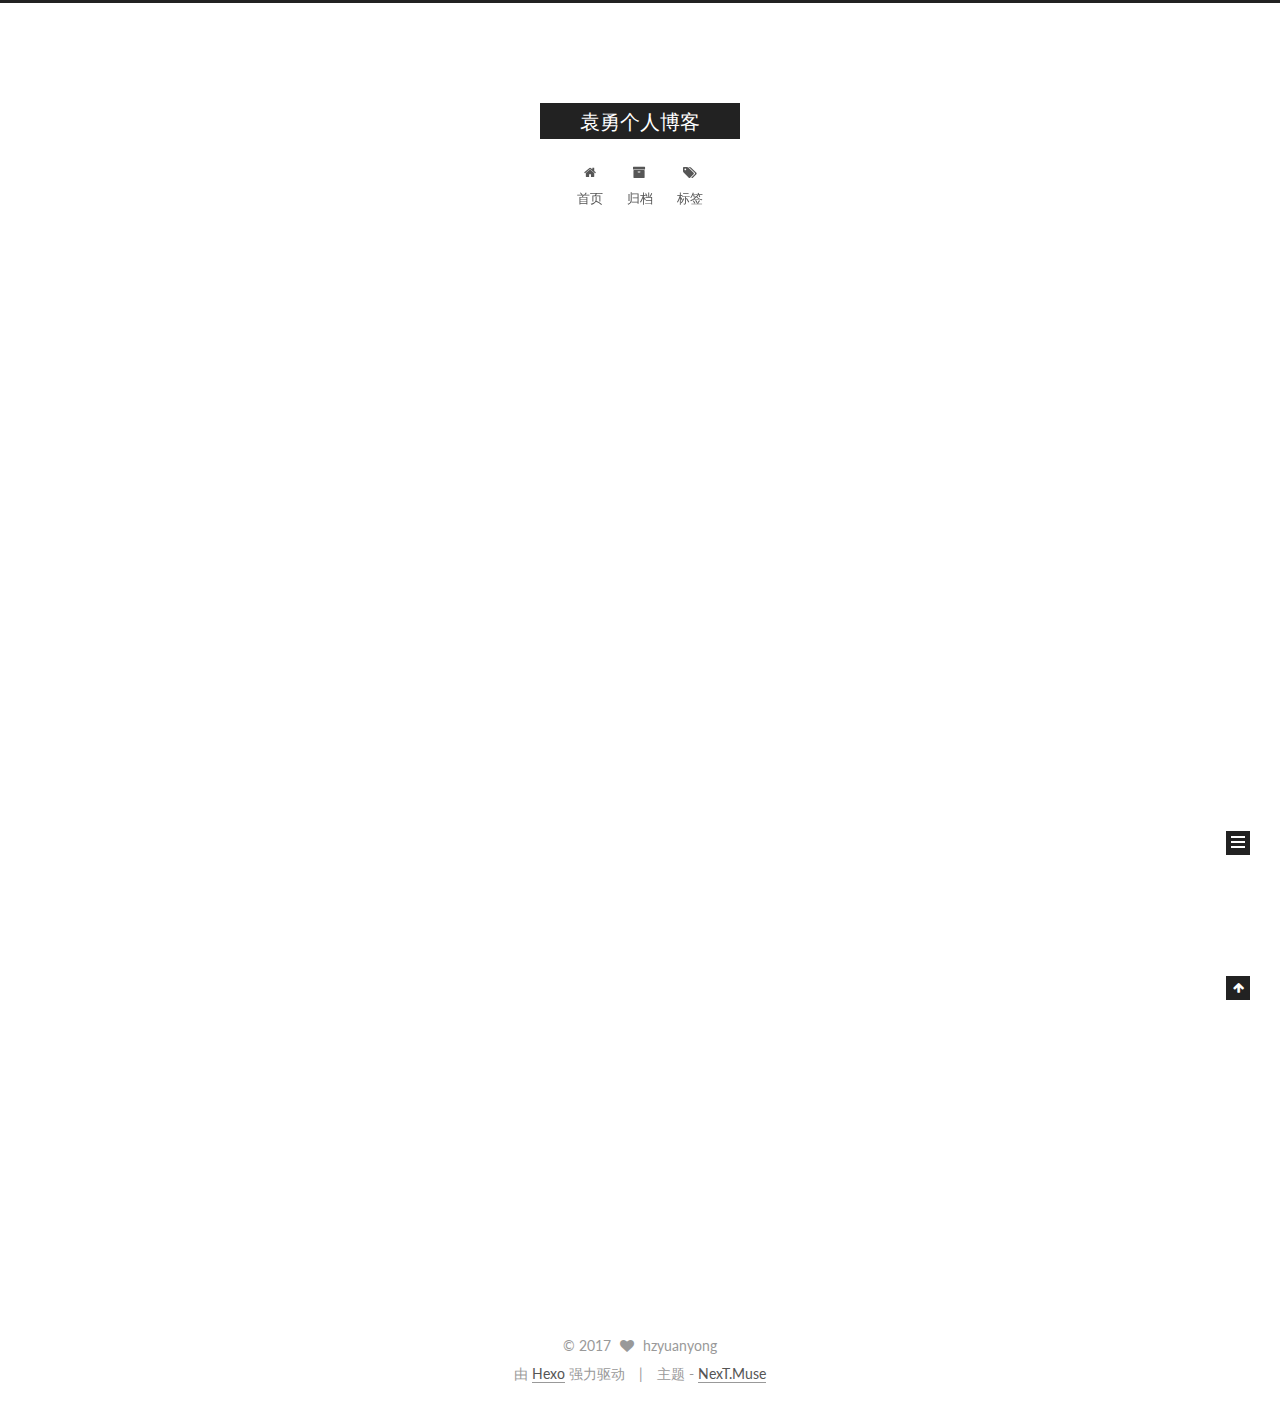
==== commit d9a4962a: "Site updated: 2017-07-31 16:45:21" ====
--- a/index.html
+++ b/index.html
@@ -5,7 +5,7 @@
   
 
 
-<html class="theme-next muse use-motion" lang="">
+<html class="theme-next muse use-motion" lang="zh-Hans">
 <head>
   <meta charset="UTF-8"/>
 <meta http-equiv="X-UA-Compatible" content="IE=edge" />
@@ -94,11 +94,12 @@
 
 
 <meta property="og:type" content="website">
-<meta property="og:title" content="Hexo">
+<meta property="og:title" content="袁勇个人博客">
 <meta property="og:url" content="http://www.hzyuanyong.cn/index.html">
-<meta property="og:site_name" content="Hexo">
+<meta property="og:site_name" content="袁勇个人博客">
+<meta property="og:locale" content="zh-Hans">
 <meta name="twitter:card" content="summary">
-<meta name="twitter:title" content="Hexo">
+<meta name="twitter:title" content="袁勇个人博客">
 
 
 
@@ -112,7 +113,7 @@
     motion: true,
     duoshuo: {
       userId: '0',
-      author: 'Author'
+      author: '博主'
     },
     algolia: {
       applicationID: '',
@@ -132,7 +133,7 @@
 
 
 
-  <title>Hexo</title>
+  <title>袁勇个人博客</title>
   
 
 
@@ -150,7 +151,7 @@
 
 </head>
 
-<body itemscope itemtype="http://schema.org/WebPage" lang="">
+<body itemscope itemtype="http://schema.org/WebPage" lang="zh-Hans">
 
   
   
@@ -170,7 +171,7 @@
     <div class="custom-logo-site-title">
       <a href="/"  class="brand" rel="start">
         <span class="logo-line-before"><i></i></span>
-        <span class="site-title">Hexo</span>
+        <span class="site-title">袁勇个人博客</span>
         <span class="logo-line-after"><i></i></span>
       </a>
     </div>
@@ -200,7 +201,7 @@
             
               <i class="menu-item-icon fa fa-fw fa-home"></i> <br />
             
-            Startseite
+            首页
           </a>
         </li>
       
@@ -210,7 +211,7 @@
             
               <i class="menu-item-icon fa fa-fw fa-archive"></i> <br />
             
-            Archiv
+            归档
           </a>
         </li>
       
@@ -220,7 +221,7 @@
             
               <i class="menu-item-icon fa fa-fw fa-tags"></i> <br />
             
-            Tags
+            标签
           </a>
         </li>
       
@@ -256,13 +257,13 @@
     <link itemprop="mainEntityOfPage" href="http://www.hzyuanyong.cn/2017/07/31/hello-world/">
 
     <span hidden itemprop="author" itemscope itemtype="http://schema.org/Person">
-      <meta itemprop="name" content="John Doe">
+      <meta itemprop="name" content="hzyuanyong">
       <meta itemprop="description" content="">
       <meta itemprop="image" content="/images/avatar.gif">
     </span>
 
     <span hidden itemprop="publisher" itemscope itemtype="http://schema.org/Organization">
-      <meta itemprop="name" content="Hexo">
+      <meta itemprop="name" content="袁勇个人博客">
     </span>
 
     
@@ -282,9 +283,9 @@
                 <i class="fa fa-calendar-o"></i>
               </span>
               
-                <span class="post-meta-item-text">Veröffentlicht am</span>
+                <span class="post-meta-item-text">发表于</span>
               
-              <time title="Post created" itemprop="dateCreated datePublished" datetime="2017-07-31T15:21:22+08:00">
+              <time title="创建于" itemprop="dateCreated datePublished" datetime="2017-07-31T15:21:22+08:00">
                 2017-07-31
               </time>
             
@@ -399,8 +400,8 @@
         <div class="site-author motion-element" itemprop="author" itemscope itemtype="http://schema.org/Person">
           <img class="site-author-image" itemprop="image"
                src="/images/avatar.gif"
-               alt="John Doe" />
-          <p class="site-author-name" itemprop="name">John Doe</p>
+               alt="hzyuanyong" />
+          <p class="site-author-name" itemprop="name">hzyuanyong</p>
            
               <p class="site-description motion-element" itemprop="description"></p>
           
@@ -411,7 +412,7 @@
             <div class="site-state-item site-state-posts">
               <a href="/archives/">
                 <span class="site-state-item-count">1</span>
-                <span class="site-state-item-name">Artikel</span>
+                <span class="site-state-item-name">日志</span>
               </a>
             </div>
           
@@ -460,16 +461,16 @@
   <span class="with-love">
     <i class="fa fa-heart"></i>
   </span>
-  <span class="author" itemprop="copyrightHolder">John Doe</span>
+  <span class="author" itemprop="copyrightHolder">hzyuanyong</span>
 </div>
 
 
 <div class="powered-by">
-  Erstellt mit  <a class="theme-link" href="https://hexo.io">Hexo</a>
+  由 <a class="theme-link" href="https://hexo.io">Hexo</a> 强力驱动
 </div>
 
 <div class="theme-info">
-  Theme -
+  主题 -
   <a class="theme-link" href="https://github.com/iissnan/hexo-theme-next">
     NexT.Muse
   </a>
--- a/css/main.css
+++ b/css/main.css
@@ -1677,7 +1677,7 @@
   width: 4px;
   height: 4px;
   border-radius: 50%;
-  background: #5effff;
+  background: #ffffc6;
 }
 .links-of-blogroll {
   font-size: 13px;
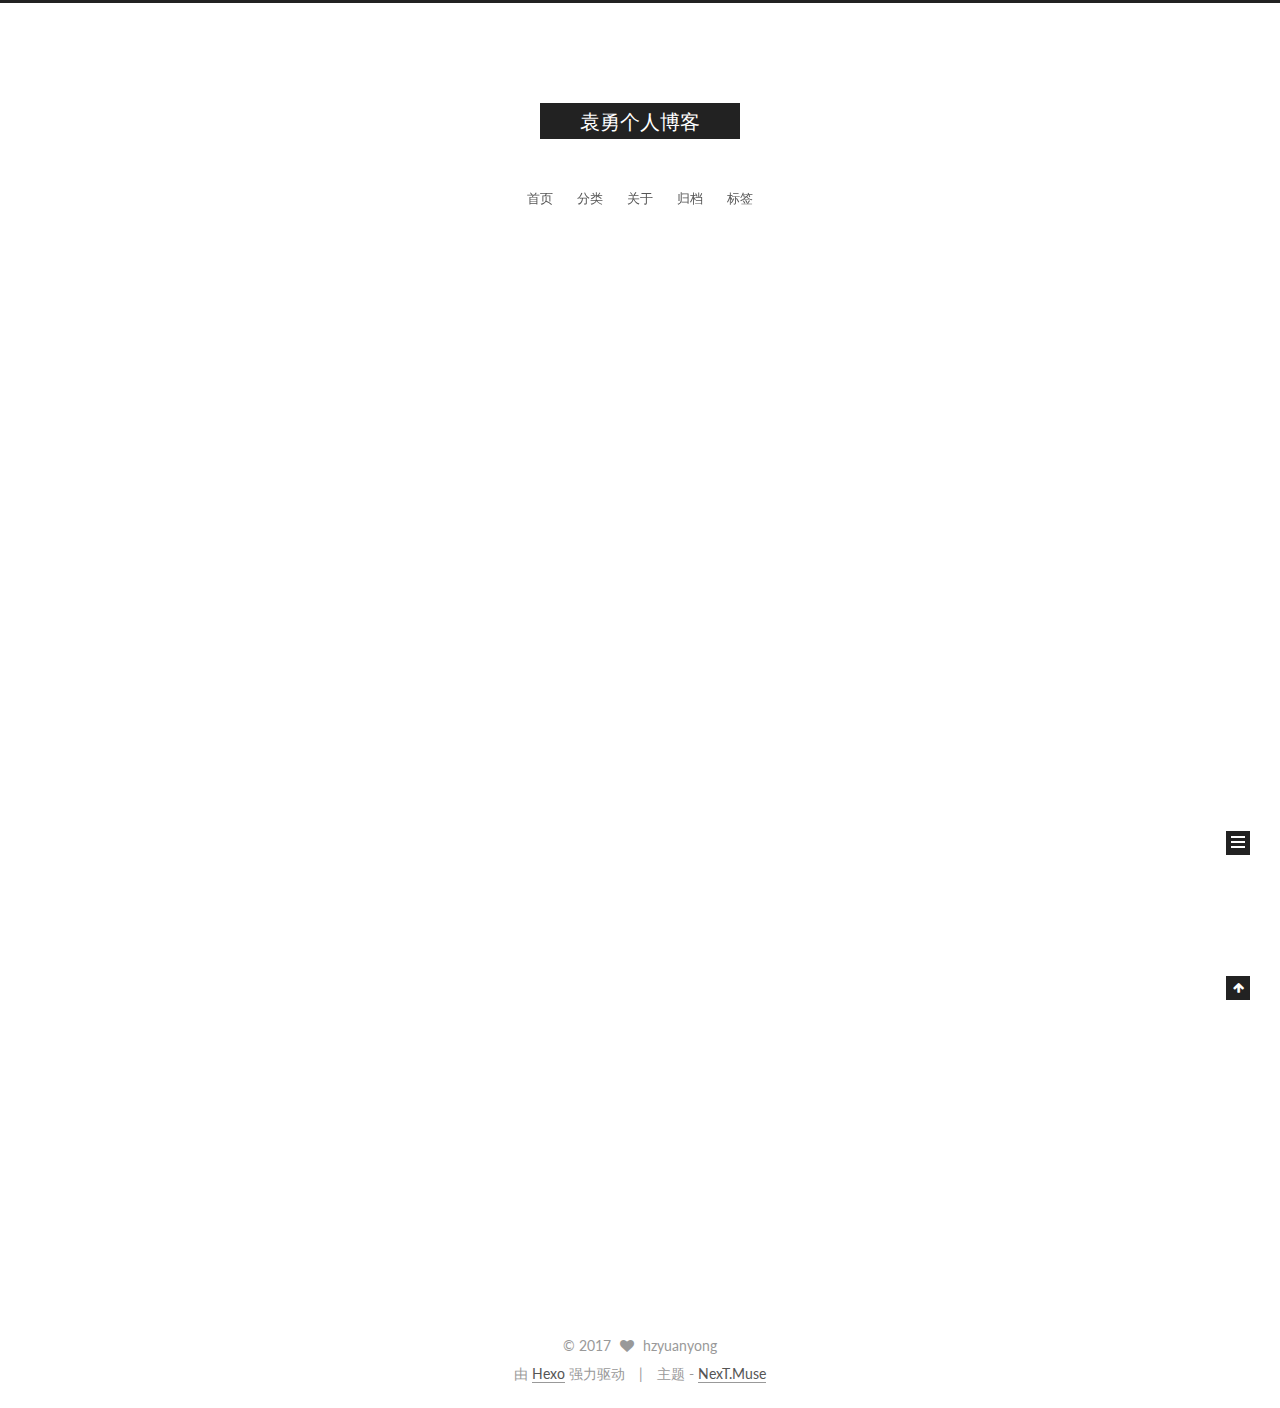
==== commit 375fdf88: "Site updated: 2017-07-31 16:49:54" ====
--- a/index.html
+++ b/index.html
@@ -199,17 +199,37 @@
         <li class="menu-item menu-item-home">
           <a href="/" rel="section">
             
-              <i class="menu-item-icon fa fa-fw fa-home"></i> <br />
+              <i class="menu-item-icon fa fa-fw fa-首页"></i> <br />
             
             首页
           </a>
         </li>
       
         
+        <li class="menu-item menu-item-categories">
+          <a href="/categories/" rel="section">
+            
+              <i class="menu-item-icon fa fa-fw fa-分类"></i> <br />
+            
+            分类
+          </a>
+        </li>
+      
+        
+        <li class="menu-item menu-item-about">
+          <a href="/about/" rel="section">
+            
+              <i class="menu-item-icon fa fa-fw fa-关于"></i> <br />
+            
+            关于
+          </a>
+        </li>
+      
+        
         <li class="menu-item menu-item-archives">
           <a href="/archives/" rel="section">
             
-              <i class="menu-item-icon fa fa-fw fa-archive"></i> <br />
+              <i class="menu-item-icon fa fa-fw fa-归档"></i> <br />
             
             归档
           </a>
@@ -219,7 +239,7 @@
         <li class="menu-item menu-item-tags">
           <a href="/tags/" rel="section">
             
-              <i class="menu-item-icon fa fa-fw fa-tags"></i> <br />
+              <i class="menu-item-icon fa fa-fw fa-标签"></i> <br />
             
             标签
           </a>
--- a/css/main.css
+++ b/css/main.css
@@ -1677,7 +1677,7 @@
   width: 4px;
   height: 4px;
   border-radius: 50%;
-  background: #ffffc6;
+  background: #d453a6;
 }
 .links-of-blogroll {
   font-size: 13px;
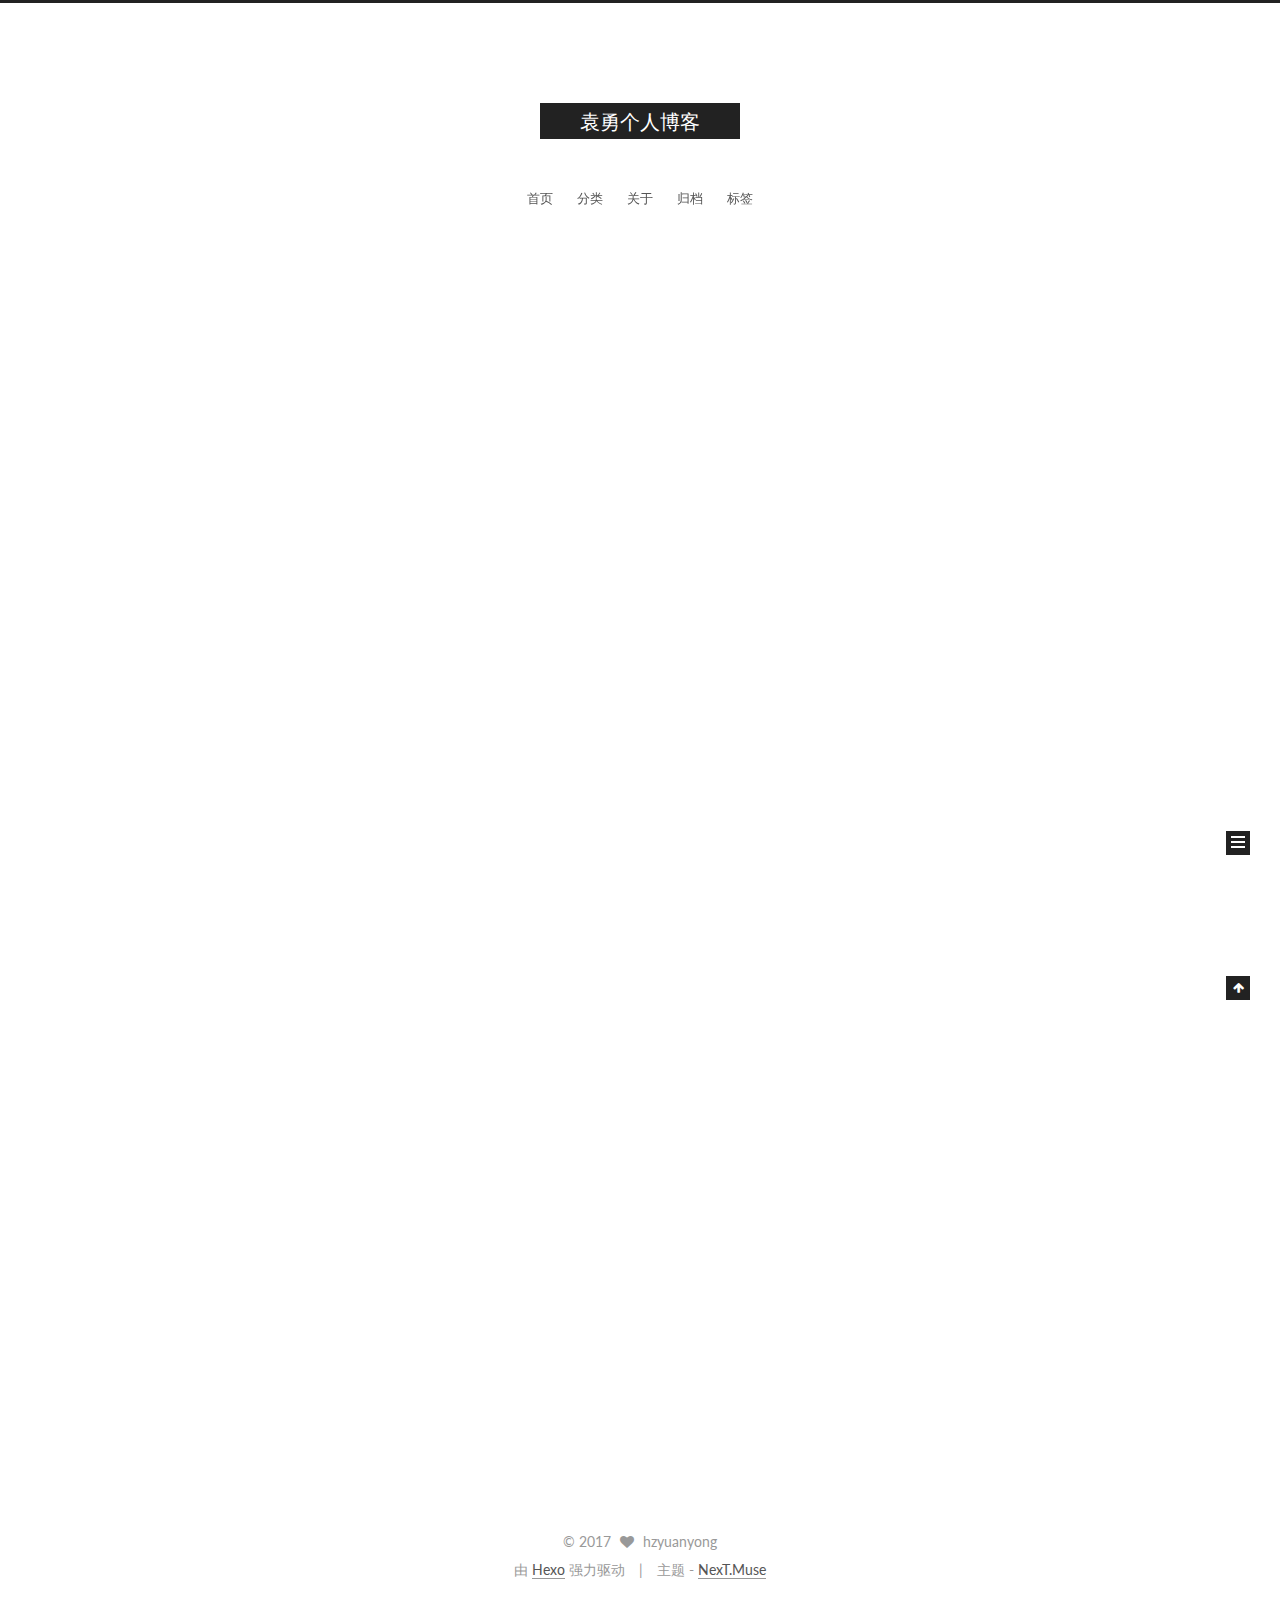
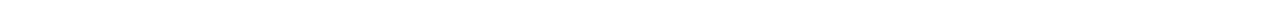
==== commit 0301b533: "Site updated: 2017-07-31 20:04:53" ====
--- a/index.html
+++ b/index.html
@@ -274,7 +274,7 @@
   
 
   <article class="post post-type-normal " itemscope itemtype="http://schema.org/Article">
-    <link itemprop="mainEntityOfPage" href="http://www.hzyuanyong.cn/2017/07/31/hello-world/">
+    <link itemprop="mainEntityOfPage" href="http://www.hzyuanyong.cn/2017/07/31/Java-虚拟机/">
 
     <span hidden itemprop="author" itemscope itemtype="http://schema.org/Person">
       <meta itemprop="name" content="hzyuanyong">
@@ -293,7 +293,7 @@
         
           <h1 class="post-title" itemprop="name headline">
                 
-                <a class="post-title-link" href="/2017/07/31/hello-world/" itemprop="url">Hello World</a></h1>
+                <a class="post-title-link" href="/2017/07/31/Java-虚拟机/" itemprop="url">Java 虚拟机</a></h1>
         
 
         <div class="post-meta">
@@ -305,7 +305,7 @@
               
                 <span class="post-meta-item-text">发表于</span>
               
-              <time title="创建于" itemprop="dateCreated datePublished" datetime="2017-07-31T15:21:22+08:00">
+              <time title="创建于" itemprop="dateCreated datePublished" datetime="2017-07-31T18:01:43+08:00">
                 2017-07-31
               </time>
             
@@ -342,15 +342,151 @@
       
         
           
-            <p>Welcome to <a href="https://hexo.io/" target="_blank" rel="external">Hexo</a>! This is your very first post. Check <a href="https://hexo.io/docs/" target="_blank" rel="external">documentation</a> for more info. If you get any problems when using Hexo, you can find the answer in <a href="https://hexo.io/docs/troubleshooting.html" target="_blank" rel="external">troubleshooting</a> or you can ask me on <a href="https://github.com/hexojs/hexo/issues" target="_blank" rel="external">GitHub</a>.</p>
-<h2 id="Quick-Start"><a href="#Quick-Start" class="headerlink" title="Quick Start"></a>Quick Start</h2><h3 id="Create-a-new-post"><a href="#Create-a-new-post" class="headerlink" title="Create a new post"></a>Create a new post</h3><figure class="highlight bash"><table><tr><td class="gutter"><pre><div class="line">1</div></pre></td><td class="code"><pre><div class="line">$ hexo new <span class="string">"My New Post"</span></div></pre></td></tr></table></figure>
-<p>More info: <a href="https://hexo.io/docs/writing.html" target="_blank" rel="external">Writing</a></p>
-<h3 id="Run-server"><a href="#Run-server" class="headerlink" title="Run server"></a>Run server</h3><figure class="highlight bash"><table><tr><td class="gutter"><pre><div class="line">1</div></pre></td><td class="code"><pre><div class="line">$ hexo server</div></pre></td></tr></table></figure>
-<p>More info: <a href="https://hexo.io/docs/server.html" target="_blank" rel="external">Server</a></p>
-<h3 id="Generate-static-files"><a href="#Generate-static-files" class="headerlink" title="Generate static files"></a>Generate static files</h3><figure class="highlight bash"><table><tr><td class="gutter"><pre><div class="line">1</div></pre></td><td class="code"><pre><div class="line">$ hexo generate</div></pre></td></tr></table></figure>
-<p>More info: <a href="https://hexo.io/docs/generating.html" target="_blank" rel="external">Generating</a></p>
-<h3 id="Deploy-to-remote-sites"><a href="#Deploy-to-remote-sites" class="headerlink" title="Deploy to remote sites"></a>Deploy to remote sites</h3><figure class="highlight bash"><table><tr><td class="gutter"><pre><div class="line">1</div></pre></td><td class="code"><pre><div class="line">$ hexo deploy</div></pre></td></tr></table></figure>
-<p>More info: <a href="https://hexo.io/docs/deployment.html" target="_blank" rel="external">Deployment</a></p>
+            
+          
+        
+      
+    </div>
+
+    <div>
+      
+    </div>
+
+    <div>
+      
+    </div>
+
+    <div>
+      
+    </div>
+
+    <footer class="post-footer">
+      
+
+      
+
+      
+
+      
+      
+        <div class="post-eof"></div>
+      
+    </footer>
+  </article>
+
+
+    
+      
+
+  
+
+  
+  
+  
+
+  <article class="post post-type-normal " itemscope itemtype="http://schema.org/Article">
+    <link itemprop="mainEntityOfPage" href="http://www.hzyuanyong.cn/2017/07/31/hello-world/">
+
+    <span hidden itemprop="author" itemscope itemtype="http://schema.org/Person">
+      <meta itemprop="name" content="hzyuanyong">
+      <meta itemprop="description" content="">
+      <meta itemprop="image" content="/images/avatar.gif">
+    </span>
+
+    <span hidden itemprop="publisher" itemscope itemtype="http://schema.org/Organization">
+      <meta itemprop="name" content="袁勇个人博客">
+    </span>
+
+    
+      <header class="post-header">
+
+        
+        
+          <h1 class="post-title" itemprop="name headline">
+                
+                <a class="post-title-link" href="/2017/07/31/hello-world/" itemprop="url">HelloWorld Blog</a></h1>
+        
+
+        <div class="post-meta">
+          <span class="post-time">
+            
+              <span class="post-meta-item-icon">
+                <i class="fa fa-calendar-o"></i>
+              </span>
+              
+                <span class="post-meta-item-text">发表于</span>
+              
+              <time title="创建于" itemprop="dateCreated datePublished" datetime="2017-07-31T18:01:43+08:00">
+                2017-07-31
+              </time>
+            
+
+            
+
+            
+          </span>
+
+          
+            <span class="post-category" >
+            
+              <span class="post-meta-divider">|</span>
+            
+              <span class="post-meta-item-icon">
+                <i class="fa fa-folder-o"></i>
+              </span>
+              
+                <span class="post-meta-item-text">分类于</span>
+              
+              
+                <span itemprop="about" itemscope itemtype="http://schema.org/Thing">
+                  <a href="/categories/Java/" itemprop="url" rel="index">
+                    <span itemprop="name">Java</span>
+                  </a>
+                </span>
+
+                
+                
+              
+            </span>
+          
+
+          
+            
+          
+
+          
+          
+
+          
+
+          
+
+          
+
+        </div>
+      </header>
+    
+
+    <div class="post-body" itemprop="articleBody">
+
+      
+      
+
+      
+        
+          
+            <p># </p>
+<p><img src="https://ss3.baidu.com/7LsWdDW5_xN3otqbppnN2DJv/pass/s%3D110%3Bq%3D90%3Bg%3D0/sign=e1ddbcb93ffae6cd08b4af603f887e19/9f510fb30f2442a7afc5a02bdb43ad4bd0130270.jpg" alt="MacDown Screenshot"></p>
+<h1 id="顺带记录下博客生成吧"><a href="#顺带记录下博客生成吧" class="headerlink" title="顺带记录下博客生成吧"></a>顺带记录下博客生成吧</h1><p>需要使用如下资源：</p>
+<ul>
+<li><a href="https://github.com" target="_blank" rel="external">github</a> </li>
+<li><a href="https://hexo.io/" target="_blank" rel="external">hexo</a> </li>
+<li><a href="http://theme-next.iissnan.com/" target="_blank" rel="external">Next模板</a></li>
+</ul>
+<h1 id="部署配置"><a href="#部署配置" class="headerlink" title="部署配置"></a>部署配置</h1><p>  编辑 _config.yml文件</p>
+<figure class="highlight plain"><table><tr><td class="gutter"><pre><div class="line">1</div><div class="line">2</div><div class="line">3</div><div class="line">4</div><div class="line">5</div><div class="line">6</div><div class="line">7</div></pre></td><td class="code"><pre><div class="line">deploy:</div><div class="line">  type: git</div><div class="line">  repo: https://githu.com/username/username.githu.io</div><div class="line">  branch:master</div><div class="line">```   </div><div class="line"></div><div class="line"># 步骤</div></pre></td></tr></table></figure>
+<p>本地安装 hexo 博客,五个命令。<br>github上创建项目,命名格式：username.githu.io<br>hexo g 生成页面<br>hexo d 部署<br>```</p>
+<h1 id="绑定域名"><a href="#绑定域名" class="headerlink" title="绑定域名"></a>绑定域名</h1><p>  在当前模板 source下创建CNAME文件，编辑文件。将域名信息写入保存。</p>
 
           
         
@@ -431,12 +567,21 @@
           
             <div class="site-state-item site-state-posts">
               <a href="/archives/">
-                <span class="site-state-item-count">1</span>
+                <span class="site-state-item-count">2</span>
                 <span class="site-state-item-name">日志</span>
               </a>
             </div>
           
 
+          
+            
+            
+            <div class="site-state-item site-state-categories">
+              
+                <span class="site-state-item-count">1</span>
+                <span class="site-state-item-name">分类</span>
+              
+            </div>
           
 
           
--- a/css/main.css
+++ b/css/main.css
@@ -1677,7 +1677,7 @@
   width: 4px;
   height: 4px;
   border-radius: 50%;
-  background: #d453a6;
+  background: #ff544d;
 }
 .links-of-blogroll {
   font-size: 13px;
